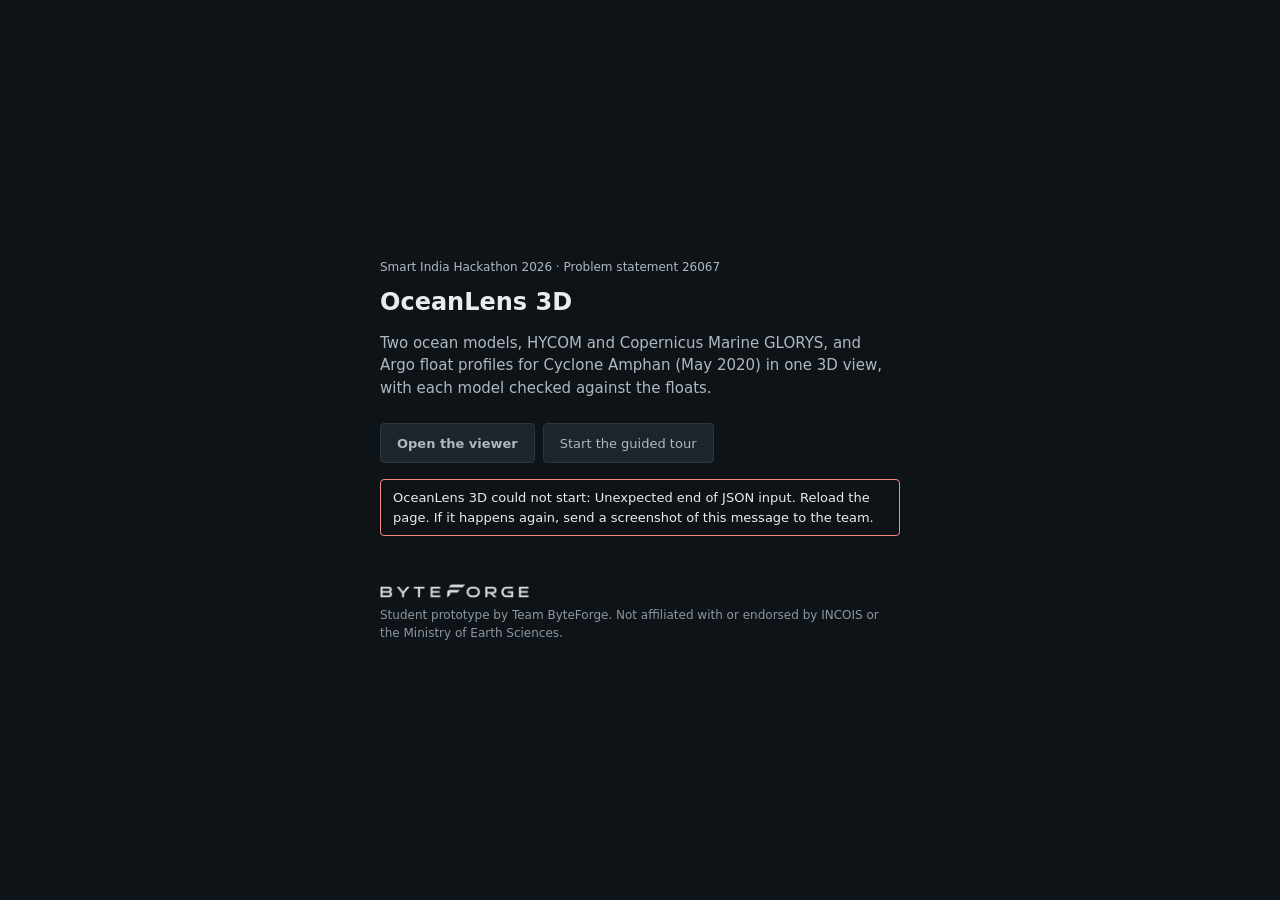
==== src/index.html @ b6f3f306 "Drift checked against real buoys; server models in 3D; API keys and rate limits Drift tool: 12 NOAA " ====
<!DOCTYPE html>
<html lang="en-IN">
<head>
<meta charset="UTF-8">
<title>OceanLens 3D · ocean model and Argo viewer</title>
<meta name="viewport" content="width=device-width, initial-scale=1">
<meta name="description" content="Interactive 3D view of two ocean models, HYCOM and Copernicus Marine GLORYS, and Argo float profiles for Cyclone Amphan, May 2020. A student prototype for Smart India Hackathon 2026, problem statement 26067.">
<meta name="color-scheme" content="dark">
<link rel="icon" href="data:image/svg+xml,%3Csvg xmlns='http://www.w3.org/2000/svg' viewBox='0 0 16 16'%3E%3Crect width='16' height='16' rx='3' fill='%23151b21'/%3E%3Cpath d='M2.5 9.5c1.8-2 3.7 2 5.5 0s3.7 2 5.5 0' stroke='%235aa9e6' stroke-width='1.6' fill='none' stroke-linecap='round'/%3E%3C/svg%3E">
<link rel="stylesheet" href="css/tokens.css">
<link rel="stylesheet" href="css/base.css">
<link rel="stylesheet" href="css/header.css">
<link rel="stylesheet" href="css/controls.css">
<link rel="stylesheet" href="css/viewport.css">
<link rel="stylesheet" href="css/tour.css">
<link rel="stylesheet" href="css/panels.css">
<link rel="stylesheet" href="css/overlays.css">
<link rel="stylesheet" href="css/import.css">
<script src="js/boot-guard.js"></script>
<!-- Three.js r128 (MIT licence) is inlined so the file runs offline: no CDN, no server -->
<script src="../vendor/three.r128.min.js"></script>
</head>
<body>

<!-- ============ splash ============ -->
<div id="splash" role="dialog" aria-modal="true" aria-labelledby="splashTitle" aria-describedby="splashLede">
  <div class="splash-inner">
    <p class="splash-eyebrow">Smart India Hackathon 2026 · Problem statement 26067</p>
    <h1 id="splashTitle">OceanLens 3D</h1>
    <p id="splashLede" class="splash-lede">Two ocean models, HYCOM and Copernicus Marine GLORYS, and Argo float profiles
      for Cyclone Amphan (May 2020) in one 3D view, with each model checked against the floats.</p>
    <div class="splash-actions">
      <!-- boot-guard (platform) will disable both with "Loading data…" until the app is ready -->
      <button id="enterBtn" class="btn btn-primary" disabled>Loading data…</button>
      <button id="enterTourBtn" class="btn" disabled>Start the guided tour</button>
    </div>
    <p id="splashMsg" class="splash-msg" role="alert" hidden></p>
    <div id="splashLogo" role="img" aria-label="Team ByteForge"></div>
    <p class="splash-foot">Student prototype by Team ByteForge. Not affiliated with or endorsed by INCOIS or the
      Ministry of Earth Sciences.</p>
  </div>
</div>

<!-- ============ small-screen notice (shown below 900 CSS px until dismissed) ============ -->
<div id="smallScreen" class="overlay" hidden>
  <div class="dialog" role="dialog" aria-modal="true" aria-labelledby="smallScreenTitle">
    <h2 id="smallScreenTitle">Built for laptop and desktop screens</h2>
    <p>OceanLens 3D needs a window at least 900 pixels wide. On this screen the 3D view and the panels will be
      cramped.</p>
    <div class="dialog-actions"><button id="smallScreenContinue" class="btn btn-primary">Continue anyway</button></div>
  </div>
</div>

<div id="app">

  <!-- ============ header ============ -->
  <header id="header">
    <button id="leftToggle" data-needs-shell hidden class="icon-btn" aria-controls="left" aria-expanded="true" aria-label="Hide controls" title="Hide controls">
      <svg class="icon" viewBox="0 0 16 16" aria-hidden="true"><rect x="2" y="3" width="12" height="10" rx="1.5"/><path d="M6 3v10"/></svg>
    </button>
    <div id="brand">
      <span class="brand-title">OceanLens 3D</span>
      <span class="brand-sub">Arabian Sea and Bay of Bengal</span>
    </div>
    <p id="readout" class="readout" aria-live="polite">
      <span id="roVar">Temperature at 0 m</span>
      <span id="roRange" class="readout-item"></span>
      <span id="roMean" class="readout-item"></span>
    </p>
    <div id="headRight">
      <div id="dataToggle" class="segmented" role="group" aria-label="Data">
        <button type="button" data-mode="real" aria-pressed="true">Real data: Amphan 2020</button>
        <button type="button" data-mode="synth" aria-pressed="false">Synthetic demo</button>
      </div>
      <button id="addDataBtn" class="btn" aria-haspopup="dialog">
        <svg class="icon" viewBox="0 0 16 16" aria-hidden="true"><path d="M8 3v10M3 8h10"/></svg>Add data</button>
      <button id="presentBtn" class="btn" aria-pressed="false">Guided tour</button>
      <button id="aboutBtn" class="btn" aria-haspopup="dialog">About the data</button>
      <button id="rightToggle" data-needs-shell hidden class="icon-btn" aria-controls="right" aria-expanded="true" aria-label="Hide analysis panel" title="Hide analysis panel">
        <svg class="icon" viewBox="0 0 16 16" aria-hidden="true"><rect x="2" y="3" width="12" height="10" rx="1.5"/><path d="M10 3v10"/></svg>
      </button>
    </div>
  </header>

  <div id="body">

    <!-- ============ left: controls ============ -->
    <aside id="left" aria-label="Controls">

      <!-- server mode only: architect fills #sourceSel from /api/v1/datasets and sets data-state on #sourceStatus -->
      <section class="grp" id="sourceGrp" aria-labelledby="grpSource" hidden>
        <h2 id="grpSource" class="grp-label">Data source</h2>
        <label for="sourceSel" class="sr-only">Data set on the server</label>
        <select id="sourceSel"></select>
        <p id="sourceStatus" class="source-status" data-state="live" aria-live="polite"><span class="status-dot" aria-hidden="true"></span><span id="sourceStatusText">Live: connected to the OceanLens server</span></p>
      </section>

      <!-- real data with a second model embedded: data-real.js fills #modelToggle from the snapshots in the page -->
      <section class="grp" id="modelGrp" aria-labelledby="grpModel" hidden>
        <h2 id="grpModel" class="grp-label">Model</h2>
        <div id="modelToggle" class="segmented model-toggle" role="group" aria-labelledby="grpModel"></div>
        <p id="modelNote" class="note"></p>
      </section>

      <section class="grp" aria-labelledby="grpVar">
        <h2 id="grpVar" class="grp-label">Variable</h2>
        <div class="pillrow" id="varPills" role="group" aria-labelledby="grpVar">
          <button type="button" class="pill active" data-v="temp" aria-pressed="true">Temperature <span class="unit">°C</span></button>
          <button type="button" class="pill" data-v="sal" aria-pressed="false">Salinity <span class="unit">PSU</span></button>
          <button type="button" class="pill" data-v="cur" aria-pressed="false">Current speed <span class="unit">m/s</span></button>
          <button type="button" class="pill" data-v="tchp" aria-pressed="false">Cyclone heat potential <span class="unit">kJ/cm²</span></button>
          <button type="button" class="pill" data-v="chl" aria-pressed="false" aria-describedby="chlNote">Chlorophyll <span class="unit">mg/m³</span></button>
        </div>
        <!-- charts.js updateLegend() fills this from the copy table and shows it while chlorophyll is selected -->
        <p id="chlNote" class="note var-note" hidden></p>
      </section>

      <section class="grp" id="modeGrp" aria-labelledby="grpView">
        <h2 id="grpView" class="grp-label">View</h2>
        <div class="pillrow" id="modePills" role="group" aria-labelledby="grpView">
          <!-- "surface" is decision (f): opaque 0 m surface, faint lower layers. Mode key to be confirmed with architect/graphics. -->
          <button type="button" class="pill active" data-m="surface" aria-pressed="true">Surface</button>
          <button type="button" class="pill" data-m="layers" aria-pressed="false">All depth levels</button>
          <button type="button" class="pill" data-m="slice" aria-pressed="false">Depth slice</button>
          <button type="button" class="pill" data-m="iso" aria-pressed="false">Depth of a value</button>
          <button type="button" class="pill" data-m="iso3d" aria-pressed="false">Isosurface (3D)</button>
        </div>
      </section>

      <section class="grp" id="tchpNote" hidden aria-labelledby="grpTchp">
        <h2 id="grpTchp" class="grp-label">What the map shows</h2>
        <p class="note">Heat stored in water warmer than 26 °C, from the surface down to the 26 °C isotherm (D26),
          computed from the model's temperature and salinity. The white contour marks 50 kJ/cm², a common threshold
          for cyclone intensification.</p>
        <button type="button" id="trackDetailsBtn" data-needs-shell hidden class="btn btn-block">Show Amphan's track details</button>
      </section>

      <section class="grp" id="depthGrp" hidden>
        <div class="field">
          <label for="depthSlider">Depth <output id="depthVal" for="depthSlider">100 m</output></label>
          <input type="range" id="depthSlider" min="0" max="10" step="1" value="4">
        </div>
      </section>

      <section class="grp" id="isoGrp" hidden>
        <div class="field">
          <label for="isoSlider">Value <output id="isoVal" for="isoSlider">26.0 °C</output></label>
          <input type="range" id="isoSlider" min="5" max="32" step="0.1" value="26">
        </div>
        <div class="presetrow" id="isoPresets" role="group" aria-label="Common isotherms">
          <button type="button" class="preset" data-iso="20" aria-pressed="false"><b>D20</b> thermocline</button>
          <button type="button" class="preset" data-iso="26" aria-pressed="false"><b>D26</b> cyclone heat</button>
        </div>
      </section>

      <section class="grp" aria-labelledby="grpOverlays">
        <h2 id="grpOverlays" class="grp-label">Overlays</h2>
        <ul class="switch-list">
          <li><span id="lblArgo">Argo floats</span>
            <button type="button" class="switch on" id="swArgo" role="switch" aria-checked="true" aria-labelledby="lblArgo"><span class="knob"></span></button></li>
          <li><span id="lblMisfit">Colour floats by misfit</span>
            <button type="button" class="switch" id="swMisfit" role="switch" aria-checked="false" aria-labelledby="lblMisfit" aria-describedby="hintMisfit"><span class="knob"></span></button>
            <span id="hintMisfit" class="sr-only">Shade each float by the temperature RMSE between its profile and the model</span></li>
          <li id="rowGlider"><span id="lblGlider">Glider tracks</span>
            <button type="button" class="switch on" id="swGlider" role="switch" aria-checked="true" aria-labelledby="lblGlider"><span class="knob"></span></button></li>
          <li id="rowOther" hidden><span id="lblOther">CTD, moorings and other</span>
            <button type="button" class="switch on" id="swOther" role="switch" aria-checked="true" aria-labelledby="lblOther" aria-describedby="hintOther"><span class="knob"></span></button>
            <span id="hintOther" class="sr-only">Markers for imported instruments that are not Argo floats or gliders</span></li>
          <li id="rowTrack"><span id="lblTrack">Cyclone track</span>
            <button type="button" class="switch on" id="swTrack" role="switch" aria-checked="true" aria-labelledby="lblTrack"><span class="knob"></span></button></li>
          <li id="rowDrifters" hidden><span id="lblDrifters">Drifting buoys</span>
            <button type="button" class="switch" id="swDrifters" role="switch" aria-checked="false" aria-labelledby="lblDrifters" aria-describedby="hintDrifters"><span class="knob"></span></button>
            <span id="hintDrifters" class="sr-only">Real drifting buoys in May 2020; click one to release a drift from it and compare</span></li>
          <li><span id="lblFlow">Current streaks</span>
            <button type="button" class="switch on" id="swFlow" role="switch" aria-checked="true" aria-labelledby="lblFlow"><span class="knob"></span></button></li>
          <li><span id="lblGrid">Grid</span>
            <button type="button" class="switch on" id="swGrid" role="switch" aria-checked="true" aria-labelledby="lblGrid"><span class="knob"></span></button></li>
        </ul>
      </section>

      <!-- imported data sets: import-ui.js renders the list -->
      <section class="grp" id="userDataGrp" aria-labelledby="grpUser">
        <h2 id="grpUser" class="grp-label">Your data</h2>
        <ul id="userDataList" class="data-list"></ul>
        <p id="userDataEmpty" class="note">None added. Use Add data, or drop a CSV or NetCDF file on the 3D view.</p>
        <p id="userDataMode" class="note" hidden>Your data is shown in Real data mode only.</p>
        <p id="importAnnounce" class="note import-done" aria-live="polite"></p>
        <p id="importAnnounceSr" class="sr-only" aria-live="polite"></p>
        <ul class="switch-list" id="userDataOpts" hidden>
          <li id="rowAllImported"><span id="lblAllTimes">Show all times</span>
            <button type="button" class="switch" id="swAllImported" role="switch" aria-checked="false" aria-labelledby="lblAllTimes" aria-describedby="hintAllTimes"><span class="knob"></span></button>
            <span id="hintAllTimes" class="sr-only">When off, only your profiles within 1.5 days of the analysis time are shown</span></li>
        </ul>
      </section>

      <details class="grp" id="viewSettings">
        <summary class="grp-label">View settings</summary>
        <div class="field">
          <label for="opSlider">Lower layers <output id="opVal" for="opSlider">25%</output></label>
          <input type="range" id="opSlider" min="0" max="95" step="1" value="25">
        </div>
        <div class="field">
          <label for="exSlider">Depth stretch <output id="exVal" for="exSlider">3.0</output></label>
          <input type="range" id="exSlider" min="10" max="80" step="1" value="30" aria-describedby="exRatio">
          <p id="exRatio" class="field-note">Vertical exaggeration ≈ <span class="num" id="exRatioVal"></span> : 1</p>
        </div>
        <fieldset class="field" id="colourScale">
          <legend>Colour scale</legend>
          <label for="paletteSel">Ramp</label>
          <!-- controls.js adds one option per palette (palettes.js); "depth" stays hidden, it is the depth-of-a-value ramp -->
          <select id="paletteSel"></select>
          <div class="scale-row">
            <span id="lblScale">Scale</span>
            <div id="scaleToggle" class="segmented segmented-small" role="group" aria-labelledby="lblScale">
              <button type="button" data-scale="linear" aria-pressed="true">Linear</button>
              <button type="button" data-scale="log" aria-pressed="false">Log</button>
            </div>
          </div>
          <div class="minmax">
            <label for="cbMin">Min</label><input type="number" id="cbMin" step="0.1" inputmode="decimal">
            <label for="cbMax">Max</label><input type="number" id="cbMax" step="0.1" inputmode="decimal">
          </div>
          <button type="button" id="cbReset" class="btn btn-small">Reset range</button>
        </fieldset>
      </details>
    </aside>

    <!-- ============ viewport ============ -->
    <main id="viewport" aria-label="3D view">
      <div id="labelLayer" aria-hidden="true"></div>

      <div id="viewTop">
        <!-- tour strip: architect's tour.js fills #tourStep/#tourText and wires the buttons -->
        <div id="tourStrip" class="chip" role="region" aria-label="Guided tour" hidden>
          <p class="tour-head"><span id="tourStep" class="tour-step"></span></p>
          <p id="tourText" class="tour-text" aria-live="polite"></p>
          <div class="tour-nav">
            <button type="button" id="tourBack" class="icon-btn" aria-label="Previous step">
              <svg class="icon" viewBox="0 0 16 16" aria-hidden="true"><path d="M10 3.5 5.5 8l4.5 4.5"/></svg></button>
            <button type="button" id="tourNext" class="btn btn-primary btn-small">Next</button>
            <button type="button" id="tourAuto" class="btn btn-small" aria-pressed="false">Autoplay</button>
            <button type="button" id="tourStop" class="btn btn-small">End tour</button>
            <span id="tourPaused" class="tour-paused" hidden>Paused</span>
          </div>
        </div>
        <div id="contextRow">
          <p id="contextLine" class="chip">
            <span id="ctxBadge" class="badge">Real data</span>
            <span id="ctxText"></span>
          </p>
          <div id="compass" role="img" aria-label="North arrow">
            <svg viewBox="0 0 24 24" aria-hidden="true"><path class="compass-n" d="M12 2 16 13 12 10 8 13Z"/><path class="compass-s" d="M12 22 16 13 12 16 8 13Z"/><text x="12" y="-1" text-anchor="middle">N</text></svg>
          </div>
        </div>
      </div>

      <!-- colour key + legend: rendered by charts.js renderKey(spec) -->
      <figure id="key" class="chip key" aria-labelledby="keyTitle" data-test="colour-key">
        <figcaption id="keyTitle" class="key-title"></figcaption>
        <div class="key-bar-wrap">
          <canvas id="keyBar" class="key-bar" aria-hidden="true"></canvas>
          <div id="keyTicks" class="key-ticks" aria-hidden="true"></div>
        </div>
        <p id="keyRange" class="sr-only"></p>
        <ul id="keyLegend" class="key-legend"></ul>
        <p id="keyNote" class="key-note"></p>
      </figure>

      <div id="hoverTip" role="status" aria-live="off"></div>

      <div id="viewTools">
        <details id="sectionMenu" class="menu">
          <summary class="btn"><svg class="icon" viewBox="0 0 16 16" aria-hidden="true"><path d="M3 12.5 13 3.5"/><circle cx="3" cy="12.5" r="1.3"/><circle cx="13" cy="3.5" r="1.3"/></svg>Section</summary>
          <div class="menu-body" id="sectionPresets" role="group" aria-label="Vertical sections">
            <button type="button" id="sectionDrawBtn" class="menu-item" aria-pressed="false">Draw your own <kbd>S</kbd></button>
            <button type="button" class="preset menu-item" data-sec="track" id="secTrackBtn">Along Amphan's track</button>
            <button type="button" class="preset menu-item" data-sec="as15">15°N across the Arabian Sea</button>
            <button type="button" class="preset menu-item" data-sec="bob15">15°N across the Bay of Bengal</button>
            <button type="button" class="preset menu-item" data-sec="n8">8°N across both basins</button>
          </div>
        </details>
        <button type="button" id="driftBtn" class="btn" aria-pressed="false" aria-keyshortcuts="T">
          <svg class="icon" viewBox="0 0 16 16" aria-hidden="true"><path d="M3 12c1.5-3 3.5-.5 5-3s2.5-4 5-4.5"/><circle cx="3" cy="12" r="1.3"/><path d="M11 3.2 13 4.5l-1.3 2"/></svg>Drift</button>
        <button type="button" id="resetViewBtn" class="btn">
          <svg class="icon" viewBox="0 0 16 16" aria-hidden="true"><path d="M3.2 6.5A5 5 0 1 1 3 9"/><path d="M3 3v3.5h3.5"/></svg>Reset view</button>
        <button type="button" id="snapBtn" class="btn">
          <svg class="icon" viewBox="0 0 16 16" aria-hidden="true"><path d="M8 2.5v8M4.5 7 8 10.5 11.5 7M3 13.5h10"/></svg>Save PNG</button>
        <button type="button" id="helpBtn" class="btn" aria-haspopup="dialog">
          <svg class="icon" viewBox="0 0 16 16" aria-hidden="true"><rect x="1.5" y="4" width="13" height="8" rx="1.5"/><path d="M4 7h1M7 7h1M10 7h1M4.5 9.5h7"/></svg>Shortcuts</button>
      </div>

      <p id="drawHint" class="chip" role="status">Drag across the sea to cut a section. <kbd>Esc</kbd> cancels.</p>
      <p id="driftHint" class="chip" role="status">Click the sea to release a drift. <kbd>Esc</kbd> cancels.</p>
      <div id="dropZone" aria-hidden="true" hidden><p class="drop-text">Drop to add CSV or NetCDF data</p></div>
    </main>

    <!-- ============ right: analysis ============ -->
    <aside id="right" aria-label="Analysis">

      <section id="rightEmpty" aria-labelledby="startTitle">
        <h2 id="startTitle" class="panel-title">Start here</h2>
        <div class="start-actions">
          <button type="button" id="startTourBtn" data-needs-shell hidden class="btn btn-block btn-primary">Start the guided tour</button>
          <button type="button" id="openTrackBtn" data-needs-shell hidden class="btn btn-block">Show Amphan's track</button>
          <button type="button" id="worstFloatBtn" data-needs-shell hidden class="btn btn-block">Compare the worst-fitting float</button>
        </div>
        <p class="hint">Click a float on the map to compare it with the model. Drag to orbit, scroll to zoom.</p>
        <div id="valPanel"></div>
      </section>

      <section id="profile" aria-labelledby="profName">
        <div class="panel-head" id="profHeader">
          <div>
            <h2 class="panel-title" id="profName"></h2>
            <span class="badge" id="profKind"></span>
          </div>
          <button type="button" id="closeProf" class="icon-btn" aria-label="Close float profile">
            <svg class="icon" viewBox="0 0 16 16" aria-hidden="true"><path d="M4 4l8 8M12 4l-8 8"/></svg></button>
        </div>
        <p id="profMeta" class="meta"></p>
        <div id="qcBadge"></div>
        <div class="tabbtns" role="tablist" aria-label="Profile variable">
          <button type="button" class="tabbtn active" role="tab" aria-selected="true" data-p="temp">Temperature</button>
          <button type="button" class="tabbtn" role="tab" aria-selected="false" data-p="sal">Salinity</button>
          <button type="button" class="tabbtn" role="tab" aria-selected="false" data-p="dens">Density</button>
          <button type="button" class="tabbtn" role="tab" aria-selected="false" data-p="chl">Chlorophyll</button>
          <button type="button" class="tabbtn" role="tab" aria-selected="false" data-p="oxy">Oxygen</button>
          <button type="button" class="tabbtn" role="tab" aria-selected="false" data-p="cur">Current speed</button>
        </div>
        <div id="obsLegend" class="chart-legend"></div>
        <canvas id="profChart" role="img" aria-label="Observed profile and model column"></canvas>
        <div id="profStats" class="stats"></div>
        <div class="field" id="depthPick">
          <label for="profDepth">Values at <output id="profDepthVal" for="profDepth">100 m</output></label>
          <input type="range" id="profDepth" min="0" max="10" step="1" value="4">
        </div>
        <div id="derivGrid" class="cards"></div>
        <details id="derivMoreWrap">
          <summary>More quantities</summary>
          <div id="derivMore" class="cards"></div>
        </details>
      </section>

      <section id="sectionPanel" aria-labelledby="sectionName">
        <div class="panel-head" id="sectionHeader">
          <div>
            <h2 class="panel-title" id="sectionName">Vertical section</h2>
            <span class="badge" id="sectionKind"></span>
          </div>
          <button type="button" id="closeSection" class="icon-btn" aria-label="Remove the section">
            <svg class="icon" viewBox="0 0 16 16" aria-hidden="true"><path d="M4 4l8 8M12 4l-8 8"/></svg></button>
        </div>
        <p id="sectionMeta" class="meta"></p>
        <canvas id="sectionChart" role="img" aria-label="Distance–depth section"></canvas>
        <p id="sectionReadout" class="readout-line" aria-live="polite">Hover over the section to read values.</p>
        <div id="sectionFoot" class="foot"></div>
      </section>

      <section id="driftPanel" aria-labelledby="driftName">
        <div class="panel-head" id="driftHeader">
          <div>
            <h2 class="panel-title" id="driftName">Surface drift</h2>
            <span class="badge" id="driftKind"></span>
          </div>
          <button type="button" id="closeDrift" class="icon-btn" aria-label="Remove the drift">
            <svg class="icon" viewBox="0 0 16 16" aria-hidden="true"><path d="M4 4l8 8M12 4l-8 8"/></svg></button>
        </div>
        <p id="driftMeta" class="meta"></p>
        <div class="drift-opts">
          <div id="driftDir" class="segmented segmented-small" role="group" aria-label="Direction in time">
            <button type="button" data-dir="1" aria-pressed="true">Forward</button>
            <button type="button" data-dir="-1" aria-pressed="false">Back in time</button>
          </div>
          <div id="driftHours" class="segmented segmented-small" role="group" aria-label="How long">
            <button type="button" data-h="24" aria-pressed="false">24 h</button>
            <button type="button" data-h="48" aria-pressed="false">48 h</button>
            <button type="button" data-h="72" aria-pressed="true">72 h</button>
          </div>
        </div>
        <div id="driftBody"></div>
        <div id="driftFoot" class="foot"></div>
      </section>

      <section id="trackPanel" aria-labelledby="trackName">
        <div class="panel-head" id="trackHeader">
          <div>
            <h2 class="panel-title" id="trackName"></h2>
            <span class="badge" id="trackKind"></span>
          </div>
          <button type="button" id="closeTrack" class="icon-btn" aria-label="Close track details">
            <svg class="icon" viewBox="0 0 16 16" aria-hidden="true"><path d="M4 4l8 8M12 4l-8 8"/></svg></button>
        </div>
        <p id="trackMeta" class="meta"></p>
        <canvas id="trackChart" role="img" aria-label="Ocean heat and wind along the track"></canvas>
        <table class="val-table" id="trackTable"></table>
      </section>
    </aside>
  </div>

  <!-- ============ footer: time ============ -->
  <footer id="footer">
    <button type="button" id="playBtn" class="icon-btn icon-btn-round" aria-pressed="false" aria-label="Play through the analyses">
      <svg class="icon icon-play" viewBox="0 0 16 16" aria-hidden="true"><path d="M5 3.5v9l7-4.5Z"/></svg>
      <svg class="icon icon-pause" viewBox="0 0 16 16" aria-hidden="true"><path d="M5.5 3.5v9M10.5 3.5v9"/></svg>
    </button>
    <div id="timelineWrap">
      <label for="timeline" class="sr-only">Analysis time</label>
      <input type="range" id="timeline" min="0" max="7" step="1" value="0">
      <div id="timeLabels" aria-hidden="true"></div>
    </div>
    <output id="timeNow" for="timeline"></output>
  </footer>
</div>

<!-- ============ dialogs (JS toggles .show; shell.js moves focus in and back) ============ -->
<div id="helpOverlay" class="overlay">
  <div id="helpCard" class="dialog" role="dialog" aria-modal="true" aria-labelledby="helpTitle">
    <div class="dialog-head">
      <h2 id="helpTitle">Shortcuts</h2>
      <button type="button" id="helpClose" class="icon-btn" aria-label="Close shortcuts">
        <svg class="icon" viewBox="0 0 16 16" aria-hidden="true"><path d="M4 4l8 8M12 4l-8 8"/></svg></button>
    </div>
    <table class="keys">
      <tr><th scope="row"><kbd>1</kbd>–<kbd>5</kbd></th><td>Temperature, salinity, current speed, cyclone heat potential, chlorophyll</td></tr>
      <tr><th scope="row"><kbd>U</kbd> <kbd>L</kbd> <kbd>D</kbd> <kbd>I</kbd> <kbd>O</kbd></th><td>Surface, all depth levels, depth slice, depth of a value, isosurface (3D)</td></tr>
      <tr><th scope="row"><kbd>[</kbd> <kbd>]</kbd></th><td>Depth slice up or down</td></tr>
      <tr><th scope="row"><kbd>Space</kbd></th><td>Play or pause the analyses</td></tr>
      <tr><th scope="row"><kbd>M</kbd></th><td>Switch the model, HYCOM or GLORYS (real data)</td></tr>
      <tr><th scope="row"><kbd>S</kbd></th><td>Draw a vertical section (drag across the sea)</td></tr>
      <tr><th scope="row"><kbd>T</kbd></th><td>Release a surface drift (click the sea)</td></tr>
      <tr><th scope="row"><kbd>P</kbd></th><td>Start or end the guided tour</td></tr>
      <tr><th scope="row"><kbd>←</kbd> <kbd>→</kbd></th><td>Previous or next tour step</td></tr>
      <tr><th scope="row"><kbd>R</kbd></th><td>Reset the camera</td></tr>
      <tr><th scope="row"><kbd>?</kbd></th><td>Show these shortcuts</td></tr>
      <tr><th scope="row"><kbd>Esc</kbd></th><td>Close a dialog, cancel drawing, close a panel, then clear the drift or the section</td></tr>
    </table>
    <h3 class="dialog-sub">Mouse and keyboard in the 3D view</h3>
    <table class="keys">
      <tr><th scope="row">Drag</th><td>Orbit (or the arrow keys when the view has focus)</td></tr>
      <tr><th scope="row">Scroll</th><td>Zoom (or <kbd>+</kbd> and <kbd>−</kbd>)</td></tr>
      <tr><th scope="row">Click a float</th><td>Compare its profile with the model</td></tr>
      <tr><th scope="row">Click the track</th><td>Show heat and wind along it</td></tr>
    </table>
  </div>
</div>

<div id="aboutOverlay" class="overlay">
  <div id="aboutCard" class="dialog dialog-wide" role="dialog" aria-modal="true" aria-labelledby="aboutTitle">
    <div class="dialog-head">
      <h2 id="aboutTitle">About the data</h2>
      <button type="button" id="aboutClose" class="icon-btn" aria-label="Close">
        <svg class="icon" viewBox="0 0 16 16" aria-hidden="true"><path d="M4 4l8 8M12 4l-8 8"/></svg></button>
    </div>
    <p class="dialog-lede">Student prototype by Team ByteForge for Smart India Hackathon 2026, problem statement 26067
      (problem owner: INCOIS). Not affiliated with or endorsed by INCOIS or the Ministry of Earth Sciences. Not for
      operational use.</p>

    <h3>Real data: Cyclone Amphan, May 2020</h3>
    <dl class="about-list">
      <dt>Model: HYCOM</dt>
      <dd>HYCOM + NCODA global analysis (GOFS 3.1), <span data-fact="analysis.count" data-fmt="int"></span> analyses
        at 12:00 UTC, three days apart, from <span data-fact="analysis.times.0" data-fmt="dayMonth"></span> to
        <span data-fact="analysis.times.last" data-fmt="dayMonthYear"></span>. Sampled every 0.24° and averaged into
        0.5° cells on 11 levels from 0 to 1000 m (75 m and 750 m interpolated between model levels). Temperature,
        salinity (PSS-78) and currents.</dd>
      <dt>Model: GLORYS</dt>
      <dd>Copernicus Marine GLORYS12V1 global reanalysis (GLOBAL_MULTIYEAR_PHY_001_030): the daily means of the same
        days, centred on the same times. Read from the native 1/12° NetCDF-4 files, only the parts over this map, and
        averaged into the same 0.5° cells, interpolated linearly between its levels to the same 11 depths. Potential
        temperature (HYCOM and Argo give in-situ temperature, about 0.1 °C warmer at 1000 m), salinity and currents.
        Compared with a float, GLORYS is first turned into in-situ temperature at the float's pressure (UNESCO 1983),
        so both sides are the same quantity. Switch between the models under Model, or with <kbd>M</kbd>.</dd>
      <dt>Argo</dt>
      <dd><span data-fact="argo.profiles" data-fmt="int"></span> profiles from
        <span data-fact="argo.floats" data-fmt="int"></span> floats, from the Argo GDAC via Ifremer ERDDAP. Delayed-mode
        or adjusted values where they exist; only QC flags 1, 2, 5 and 8 kept.</dd>
      <dt>BGC-Argo</dt>
      <dd>Chlorophyll-a (mg/m³) and dissolved oxygen (µmol/kg) from <span data-fact="argo.bgc.profiles" data-fmt="int"></span>
        profiles of <span data-fact="argo.bgc.floats" data-fmt="int"></span> biogeochemical floats, from the synthetic
        BGC-Argo profiles on Ifremer ERDDAP. Adjusted values only, never raw real-time values, with QC flags 1, 2, 5 or 8
        and a range check (chlorophyll −0.1 to 50 mg/m³, oxygen −5 to 600 µmol/kg).</dd>
      <dt>Cyclone</dt>
      <dd>Six-hourly positions and winds from IBTrACS v04r01: IMD (RSMC New Delhi, 3-minute winds) and JTWC (1-minute
        winds), shown side by side.</dd>
      <dt>Drifting buoys</dt>
      <dd><span data-fact="drifters.drifters" data-fmt="int"></span> NOAA Global Drifter Program buoys inside the map,
        their hourly quality-controlled positions every 6 h. The drift tool is checked against them: from each buoy's
        position at an analysis, the model's line after 72 h, against where the buoy really was.</dd>
      <dt>Coast and sea floor</dt>
      <dd>ETOPO1, sampled every 0.1° (now superseded by ETOPO 2022).</dd>
    </dl>

    <h3>Read with care</h3>
    <ul class="about-bullets">
      <li>Both models assimilate Argo profiles, so the model–Argo comparison is a consistency check, not independent
        validation. The two models differ from each other, which shows how uncertain a single model is.</li>
      <li>HYCOM is matched to each float at its own time (3-hourly output); GLORYS, which has daily means, at the
        nearest of the 8 days.</li>
      <li>The model is shown on 11 levels and 0.5° cells; features smaller than that are smoothed out.</li>
      <li>Heat potential uses EOS-80 density and c<sub>p</sub> = 4000 J kg⁻¹ K⁻¹; some operational products use
        4178, about 4.5 % higher.</li>
      <li>Depth is stretched about <span data-fact="view.exaggerationPerSlider" data-fmt="exagDefault"></span> times
        relative to distance, and the sea floor below 1000 m is compressed a further
        <span data-fact="view.deepCompression" data-fmt="int"></span> times.</li>
      <li>Current labels mark where these currents usually flow; they are not drawn from this data.</li>
      <li>Current streaks move at an illustrative speed, not a physical one.</li>
      <li>Neither model has chlorophyll or oxygen. In real mode those come only from BGC-Argo floats, so there is no
        model column to compare them with.</li>
      <li>No glider data is included for this period.</li>
    </ul>

    <h3>Add your own data</h3>
    <p>Add data (or a file dropped on the 3D view) reads CSV or tab-separated text and NetCDF files, NetCDF-3 or
      NetCDF-4: Argo profile files (core, B and S files from the Argo data centres), Ifremer EGO glider files, ERDDAP
      tabledap downloads and CF profile data. Profiles appear as markers, follow the timeline (within 1.5 days of each
      analysis, unless you show all times) and open in the profile panel against the model column. Files are read in
      this browser and never uploaded. NetCDF-4 files compressed with filters other than deflate and shuffle (szip,
      zstd) are not read; convert them with <code>nccopy -k classic</code> or export them as CSV.</p>
    <p>The <code>samples/</code> folder next to this file has files to try: real Argo and BGC-Argo profiles (an
      Argo data centre profile file, two BGC-Argo synthetic profile files in NetCDF-4 as the Argo data centres serve
      them, ERDDAP downloads as NetCDF-3 and CSV, and samples from this snapshot), two real
      Bay of Bengal glider files from 2016, and a made-up CTD cast for testing, which is not real data.
      <code>samples/README.md</code> says which is which.</p>

    <h3>Synthetic demo</h3>
    <p>Analytic fields, floats and gliders generated in the browser to show the tools on data with known behaviour,
      including a float with a deliberate bad salinity sample that the density-inversion check flags. It is not a
      real ocean state; instruments are labelled SYN-F01 onwards and SYN-G1 onwards, and times are demo days, not
      dates.</p>

    <h3>Citations and acknowledgements</h3>
    <!-- wording supplied by science; platform mirrors it in THIRD_PARTY_NOTICES.md -->
    <ul class="about-bullets" id="aboutCitations">
      <li data-cite="argo"></li>
      <li data-cite="bgc_argo"></li>
      <li data-cite="hycom"></li>
      <li data-cite="glorys"></li>
      <li data-cite="ibtracs"></li>
      <li data-cite="etopo1"></li>
      <li data-cite="gdp"></li>
      <li>Methods: UNESCO EOS-80 equation of state; Mackenzie (1981) sound speed; Leipper and Volgenau (1972) and Goni et al. (2009) for heat potential and D26; Argo quality-control manual for the density-inversion test.</li>
      <li>three.js r128, MIT licence (full text in THIRD_PARTY_NOTICES.md).</li>
    </ul>

    <h3>This build</h3>
    <p class="meta" id="aboutBuild"><!-- platform: version; science: data input hashes --></p>
  </div>
</div>


<!-- Add data: import-ui.js runs the steps (pick, review, error) and calls architect's import API -->
<div id="importOverlay" class="overlay">
  <div id="importCard" class="dialog" role="dialog" aria-modal="true" aria-labelledby="importTitle">
    <div class="dialog-head">
      <h2 id="importTitle">Add data</h2>
      <button type="button" id="importClose" class="icon-btn" aria-label="Close Add data">
        <svg class="icon" viewBox="0 0 16 16" aria-hidden="true"><path d="M4 4l8 8M12 4l-8 8"/></svg></button>
    </div>

    <div id="importPick">
      <p>Add profiles from your own instruments. They appear on the map with the Argo floats, follow the timeline and
        open in the profile panel against the model column. The file is read in this browser; nothing is uploaded.</p>
      <div class="import-choose">
        <button type="button" id="importChoose" class="btn btn-primary">Choose a file</button>
        <span class="field-note">or drop one on the 3D view</span>
      </div>
      <h3>Files it reads</h3>
      <ul class="about-bullets">
        <li>Comma-, tab- or semicolon-separated text with one row per sample: latitude, longitude, time, depth or
          pressure, and any of temperature, salinity, chlorophyll, oxygen and current (eastward and northward). Surface currents need no depth.</li>
        <li>NetCDF-3 or NetCDF-4 (.nc): Argo profile files (core, B and S), Ifremer EGO glider files, ERDDAP tabledap
          downloads, CF profile data.</li>
      </ul>
      <p class="field-note">NetCDF-4 compressed with szip or zstd is not read: convert it (for example
        <code>nccopy -k classic</code>) or export it as CSV.</p>
    </div>

    <div id="importReview" hidden>
      <p id="importFile" class="import-file"></p>
      <dl id="importSummary" class="import-summary"></dl>
      <fieldset id="importMapping" class="field import-mapping" hidden>
        <legend>Match the columns</legend>
        <p class="field-note">Some column names weren't recognised. Pick the column that holds each quantity.
          Latitude, longitude and time are required, and depth or pressure unless the file holds surface currents (eastward and northward).</p>
        <div id="importMapGrid" class="map-grid"></div>
      </fieldset>
      <div class="import-fields">
        <div class="field">
          <label for="importType">Instrument</label>
          <select id="importType"></select>
        </div>
        <div class="field">
          <label for="importName">Name in the list</label>
          <input type="text" id="importName" maxlength="48" autocomplete="off" spellcheck="false">
        </div>
      </div>
    </div>

    <p id="importStatus" class="import-status" role="status"></p>
    <p id="importError" class="import-error" role="alert" hidden></p>
    <div class="dialog-actions import-actions">
      <button type="button" id="importBack" class="btn" hidden>Choose another file</button>
      <button type="button" id="importCancel" class="btn">Cancel</button>
      <button type="button" id="importAdd" class="btn btn-primary" hidden>Add to map</button>
    </div>
  </div>
  <input type="file" id="importInput" accept=".csv,.tsv,.txt,.nc,.cdf,.json" hidden>
</div>

<script type="application/json" id="snapshot" src="../data/amphan-2020.json"></script>
<script type="application/json" id="snapshot-glorys" src="../data/amphan-2020-glorys.json" data-embed="model"></script>
<script type="application/json" id="snapshot-drifters" src="../data/drifters-2020-05.json"></script>
<!-- Script manifest (architect): build.py inlines each file below, in this order, as its own script element.
     They are classic scripts sharing one global scope. Code that runs while a file loads may use only what the files
     above it define; functions called later (events, updates) may use any of them. main.js comes last and boots the
     app. An error at load time shows boot-guard.js's error screen and is listed in window.__ol.errors. -->
<script src="js/config.js"></script>
<script src="js/palettes.js"></script>
<script src="js/plugins.js"></script>
<script src="js/plugins/ctd.js"></script>
<script src="js/plugins/mooring.js"></script>
<script src="js/plugins/adcp.js"></script>
<script src="js/plugins/hfradar.js"></script>
<script src="js/fmt.js"></script>
<script src="js/geo.js"></script>
<script src="js/data-source.js"></script>
<script src="js/ocean.js"></script>
<script src="js/data-synthetic.js"></script>
<script src="js/data-real.js"></script>
<script src="js/facts.js"></script>
<script src="js/render.js"></script>
<script src="js/scene.js"></script>
<script src="js/camera.js"></script>
<script src="js/terrain.js"></script>
<script src="js/labels.js"></script>
<script src="js/volume.js"></script>
<script src="js/isosurface.js"></script>
<script src="js/track.js"></script>
<script src="js/section.js"></script>
<script src="js/drift.js"></script>
<script src="js/drifters.js"></script>
<script src="js/charts.js"></script>
<script src="js/flow.js"></script>
<script src="js/markers.js"></script>
<script src="js/controls.js"></script>
<script src="js/timeline.js"></script>
<script src="js/tour-steps.js"></script>
<script src="js/tour.js"></script>
<script src="js/panels.js"></script>
<script src="js/import/csv.js"></script>
<script src="js/import/netcdf3.js"></script>
<script src="js/import/netcdf4.js"></script>
<script src="js/import/import.js"></script>
<script src="js/import/formats.js"></script>
<script src="js/import-ui.js"></script>
<script src="js/shell.js"></script>
<script src="js/hover.js"></script>
<script src="js/export.js"></script>
<script src="js/hotkeys.js"></script>
<script src="js/main.js"></script>
</body>
</html>
---- src/css/tokens.css ----
/* Design tokens. Every text colour clears 4.5:1 on every surface it is used on
   (checked with TEAM/work/ux/colour_audit.py; worst case --text-3 on --panel-2, 5.3:1).
   Data colours are not here: they come only from the palette ramps (palettes.js). */
:root{
  --logo:url('../assets/logo.png');

  /* surfaces */
  --bg:#0e1318;          /* app background */
  --panel:#151b21;       /* side panels, header, footer */
  --panel-2:#1c242c;     /* cards, controls, table stripes */
  --chip:#12181e;        /* opaque boxes over the 3D view (key, context line, tools) */
  --border:#2c3640;      /* dividers and card edges (decorative) */
  --border-strong:#6b7680; /* edges that identify a control's state (3.7:1 on --panel) */

  /* text */
  --text:#e8ecef;        /* primary, 14.6:1 on --panel */
  --text-2:#aeb8c1;      /* secondary, group labels, 8.6:1 */
  --text-3:#8c97a1;      /* units, axis ticks, footnotes, 5.3:1 worst case */

  /* state: the accent marks focus, selection and "on"; it never colours data, headings or links */
  --accent:#5aa9e6;
  --accent-bg:rgba(90,169,230,.16);
  --focus:0 0 0 2px var(--bg), 0 0 0 4px var(--accent);

  /* meaning */
  --synth:#e3a82b;       /* the synthetic-data badge only */
  --synth-ink:#1a1300;   /* text on --synth, 8.7:1 */
  --flag:#f28b82;        /* QC flags and error text, 7.3:1 on --panel */

  /* 2D chart colours (read once into THEME by architect's code; GPU colours never use these) */
  --chart-obs:#e8ecef;   /* observed profile, solid */
  --chart-model:#aeb8c1; /* model column, dashed */
  --chart-grid:#2c3640;
  --chart-tick:#8c97a1;
  --chart-mark:#e8ecef;  /* D20/D26 isolines, 50 kJ/cm² line */

  /* type: one family, five sizes, 12 px floor */
  --font:system-ui,"Segoe UI",Roboto,"Noto Sans","Helvetica Neue",Arial,sans-serif;
  --fs-1:12px;  /* labels, table cells, units, footnotes */
  --fs-2:13px;  /* body text and controls */
  --fs-3:15px;  /* panel titles */
  --fs-4:18px;  /* dialog titles */
  --fs-5:24px;  /* splash title */
  --lh:1.5;

  /* space and shape */
  --s-1:4px; --s-2:8px; --s-3:12px; --s-4:16px; --s-5:24px;
  --radius:4px;
  --header-h:48px;
  --footer-h:56px;
  --left-w:248px;
  --right-w:304px;
}
---- src/css/base.css ----
/* Resets, focus, shell grid. */
*,*::before,*::after{box-sizing:border-box;}
html,body{margin:0;height:100%;background:var(--bg);color:var(--text);
  font:var(--fs-2)/var(--lh) var(--font);overflow:hidden;
  -webkit-font-smoothing:antialiased;}
button,input,select,textarea{font:inherit;color:inherit;}
button{cursor:pointer;}
button:disabled{cursor:default;}
h1,h2,h3,h4,p,ul,ol,figure{margin:0;}
a{color:var(--text);text-decoration:underline;text-underline-offset:2px;}
a:hover{color:var(--accent);}

/* numbers line up in tables and readouts without a monospace face */
.num,table,.readout,output{font-variant-numeric:tabular-nums;}

/* one visible focus style for every control, keyboard only */
:focus{outline:none;}
:focus-visible{box-shadow:var(--focus);border-radius:var(--radius);}

/* text for screen readers only */
[hidden]{display:none !important;}
.sr-only{position:absolute;width:1px;height:1px;margin:-1px;padding:0;overflow:hidden;
  clip:rect(0 0 0 0);white-space:nowrap;border:0;}

/* units and secondary figures */
.unit{color:var(--text-3);}

@media (prefers-reduced-motion: reduce){
  *,*::before,*::after{transition:none !important;animation:none !important;scroll-behavior:auto !important;}
}

/* Windows high-contrast: keep state visible where it is otherwise shown by background colour */
@media (forced-colors: active){
  [aria-pressed="true"],[aria-checked="true"],[aria-selected="true"]{outline:2px solid CanvasText;}
}

/* shell */
#app{display:grid;grid-template-rows:var(--header-h) minmax(0,1fr) var(--footer-h);height:100vh;width:100vw;}
#body{display:grid;grid-template-columns:var(--left-w) minmax(0,1fr) var(--right-w);min-height:0;}
#app.left-collapsed #body{grid-template-columns:0 minmax(0,1fr) var(--right-w);}
#app.right-collapsed #body{grid-template-columns:var(--left-w) minmax(0,1fr) 0;}
#app.left-collapsed.right-collapsed #body{grid-template-columns:0 minmax(0,1fr) 0;}
#app.left-collapsed #left,#app.right-collapsed #right{visibility:hidden;}
#left,#right{position:relative;background:var(--panel);overflow-y:auto;overscroll-behavior:contain;min-width:0;}
#left{border-right:1px solid var(--border);padding:var(--s-4) var(--s-4) var(--s-5);}
#right{border-left:1px solid var(--border);padding:var(--s-4);}
#left::-webkit-scrollbar,#right::-webkit-scrollbar{width:10px;}
#left::-webkit-scrollbar-thumb,#right::-webkit-scrollbar-thumb{background:var(--border);border-radius:5px;border:2px solid var(--panel);}
---- src/css/header.css ----
/* Header and footer bars. */
#header{display:flex;align-items:center;gap:var(--s-3);padding:0 var(--s-3);background:var(--panel);
  border-bottom:1px solid var(--border);min-width:0;}
#brand{display:flex;align-items:baseline;gap:var(--s-2);white-space:nowrap;}
.brand-title{font-size:var(--fs-3);font-weight:600;}
.brand-sub{font-size:var(--fs-1);color:var(--text-2);}
/* centred while it fits; otherwise it keeps its start (safe centring) and the name ends in an ellipsis */
.readout{flex:1;display:flex;justify-content:center;justify-content:safe center;gap:var(--s-4);font-size:var(--fs-1);
  color:var(--text-2);white-space:nowrap;overflow:hidden;min-width:0;}
.readout>span{flex-shrink:0;}
.readout #roVar{color:var(--text);font-weight:600;flex-shrink:1;min-width:0;overflow:hidden;text-overflow:ellipsis;}
#headRight{display:flex;align-items:center;gap:var(--s-2);}
/* narrower screens drop the subtitle; the mean gives way where the line still does not fit (controls.js fitReadout) */
@media (max-width:1550px){ .brand-sub{display:none;} }
@media (max-width:1100px){ .readout{display:none;} }


/* footer: time */
#footer{display:flex;align-items:center;gap:var(--s-3);padding:0 var(--s-4);background:var(--panel);border-top:1px solid var(--border);}
#timelineWrap{flex:1;min-width:0;}
#timeLabels{position:relative;height:16px;margin-top:2px;}
#timeLabels span{position:absolute;transform:translateX(-50%);font-size:var(--fs-1);color:var(--text-2);white-space:nowrap;}
#timeLabels span:first-child{transform:none;}
#timeLabels span:last-child{transform:translateX(-100%);}
#timeNow{min-width:190px;text-align:right;font-size:var(--fs-2);font-variant-numeric:tabular-nums;white-space:nowrap;}


/* segmented control: no overflow:hidden, so the focus ring is never clipped */
.segmented{display:inline-flex;}
.segmented button{min-height:32px;padding:0 var(--s-3);border:1px solid var(--border);background:var(--panel-2);
  color:var(--text-2);font-size:var(--fs-2);}
.segmented button:first-child{border-radius:var(--radius) 0 0 var(--radius);}
.segmented button:last-child{border-radius:0 var(--radius) var(--radius) 0;margin-left:-1px;}
.segmented button.active{background:var(--accent-bg);border-color:var(--accent);color:var(--text);position:relative;z-index:1;}
.segmented button:disabled{color:var(--text-3);}
#playBtn.playing .icon-pause{display:block;}
#playBtn.playing .icon-play{display:none;}
---- src/css/controls.css ----
/* Buttons, icons and the left control panel. */
.btn{display:inline-flex;align-items:center;gap:6px;min-height:32px;padding:0 var(--s-3);border-radius:var(--radius);
  border:1px solid var(--border);background:var(--panel-2);color:var(--text);font-size:var(--fs-2);white-space:nowrap;}
.btn:hover{border-color:var(--border-strong);}
.btn[aria-pressed="true"]{border-color:var(--accent);background:var(--accent-bg);}
.btn-primary{background:var(--accent);border-color:var(--accent);color:#08131d;font-weight:600;}
.btn-primary:hover{background:#74b8ec;border-color:#74b8ec;}
.btn:disabled,.btn-primary:disabled{opacity:1;background:var(--panel-2);border-color:var(--border);color:var(--text-2);}
.btn-small{min-height:28px;padding:0 var(--s-2);font-size:var(--fs-1);}
.btn-block{width:100%;justify-content:center;}
.icon-btn{display:inline-flex;align-items:center;justify-content:center;width:32px;height:32px;border-radius:var(--radius);
  border:1px solid transparent;background:transparent;color:var(--text-2);padding:0;flex-shrink:0;}
.icon-btn:hover{color:var(--text);border-color:var(--border);}
.icon-btn-round{border-radius:50%;border-color:var(--border);width:36px;height:36px;color:var(--text);}
.icon{width:16px;height:16px;fill:none;stroke:currentColor;stroke-width:1.5;stroke-linecap:round;stroke-linejoin:round;flex-shrink:0;}
.icon-play path{fill:currentColor;stroke:none;}
#playBtn .icon-pause{display:none;}
#playBtn[aria-pressed="true"] .icon-pause{display:block;}
#playBtn[aria-pressed="true"] .icon-play{display:none;}
kbd{font:inherit;font-size:var(--fs-1);padding:0 5px;border:1px solid var(--border-strong);border-radius:3px;color:var(--text);
  background:var(--panel-2);}


.grp{margin:0 0 20px;}
.grp[hidden]{display:none;}
.grp-label{font-size:var(--fs-1);font-weight:600;color:var(--text-2);margin:0 0 var(--s-2);}
details.grp>summary{cursor:pointer;list-style:none;display:flex;align-items:center;gap:6px;min-height:28px;}
details.grp>summary::-webkit-details-marker{display:none;}
details.grp>summary::before{content:"";width:6px;height:6px;border-right:1.5px solid var(--text-2);border-bottom:1.5px solid var(--text-2);
  transform:rotate(-45deg);margin-right:2px;}
details.grp[open]>summary::before{transform:rotate(45deg);}
.pillrow{display:flex;flex-direction:column;gap:var(--s-1);}
.pill{display:flex;justify-content:space-between;align-items:center;min-height:32px;padding:0 var(--s-3);text-align:left;
  border:1px solid var(--border);border-radius:var(--radius);background:var(--panel-2);color:var(--text);font-size:var(--fs-2);}
.pill:hover{border-color:var(--border-strong);}
.pill.active{border-color:var(--accent);background:var(--accent-bg);}
.presetrow{display:flex;gap:var(--s-1);margin-top:var(--s-2);}
.preset{flex:1;min-height:32px;padding:var(--s-1) var(--s-2);border:1px solid var(--border);border-radius:var(--radius);
  background:var(--panel-2);font-size:var(--fs-1);color:var(--text-2);text-align:center;}
.preset b{color:var(--text);font-weight:600;}
.preset.active{border-color:var(--accent);background:var(--accent-bg);}
.note{font-size:var(--fs-1);line-height:var(--lh);color:var(--text-2);margin:0 0 var(--s-2);}
.field{margin:0 0 var(--s-3);border:0;padding:0;}
.field label,.field legend{display:flex;justify-content:space-between;font-size:var(--fs-1);color:var(--text-2);margin:0 0 var(--s-1);padding:0;}
.field output{color:var(--text);font-variant-numeric:tabular-nums;}
.field-note{font-size:var(--fs-1);color:var(--text-3);margin:var(--s-1) 0 0;}
input[type=range]{width:100%;accent-color:var(--accent);margin:0;height:20px;}
input[type=number],select{width:100%;min-height:30px;padding:0 var(--s-2);border:1px solid var(--border-strong);border-radius:var(--radius);
  background:var(--panel-2);font-size:var(--fs-2);font-variant-numeric:tabular-nums;}
.minmax{display:grid;grid-template-columns:auto 1fr auto 1fr;gap:var(--s-1) var(--s-2);align-items:center;margin:var(--s-2) 0;}
.minmax label{margin:0;font-size:var(--fs-1);color:var(--text-2);}
input:disabled,select:disabled{color:var(--text-3);border-color:var(--border);}

/* switches: real buttons with role=switch */
.switch-list{list-style:none;padding:0;margin:0;}
.switch-list li{display:flex;align-items:center;justify-content:space-between;gap:var(--s-2);min-height:32px;
  border-bottom:1px solid var(--border);font-size:var(--fs-2);}
.switch-list li:last-child{border-bottom:0;}
.switch-list li[hidden]{display:none;}
.switch{position:relative;width:34px;height:20px;border-radius:10px;border:1px solid var(--border-strong);background:var(--panel-2);
  padding:0;flex-shrink:0;}
.switch .knob{position:absolute;top:3px;left:3px;width:12px;height:12px;border-radius:50%;background:var(--text-2);}
.switch.on{border-color:var(--accent);background:var(--accent-bg);}
.switch.on .knob{left:17px;background:var(--accent);}
.switch:focus-visible{border-radius:10px;}
.switch:disabled{opacity:.45;cursor:default;}
---- src/css/viewport.css ----
/* Everything drawn over the 3D view: context line, compass, colour key, tools, hints, map labels. */
#viewport{position:relative;min-width:0;min-height:0;overflow:hidden;background:var(--bg);}
#viewport>canvas{position:absolute;inset:0;z-index:0;}
#labelLayer{position:absolute;inset:0;pointer-events:none;overflow:hidden;z-index:1;}
.chip{background:var(--chip);border:1px solid var(--border);border-radius:var(--radius);}
#viewTop{position:absolute;top:var(--s-3);left:var(--s-3);right:var(--s-3);z-index:3;display:flex;flex-direction:column;
  gap:var(--s-2);pointer-events:none;}
#viewTop>*{pointer-events:auto;}
#contextRow{display:flex;justify-content:space-between;align-items:flex-start;gap:var(--s-2);pointer-events:none;}
#contextRow>*{pointer-events:auto;}
#contextLine{display:flex;align-items:center;gap:var(--s-2);padding:var(--s-1) var(--s-2) var(--s-1) var(--s-1);font-size:var(--fs-1);
  color:var(--text);max-width:100%;}
.badge{display:inline-block;padding:1px var(--s-2);border-radius:3px;font-size:var(--fs-1);font-weight:600;
  background:var(--panel-2);color:var(--text);border:1px solid var(--border-strong);white-space:nowrap;}
#contextLine.synth .badge{background:var(--synth);border-color:var(--synth);color:var(--synth-ink);}
#compass{width:40px;height:40px;border-radius:50%;background:var(--chip);border:1px solid var(--border);display:flex;
  align-items:center;justify-content:center;flex-shrink:0;}
#compass svg{width:24px;height:24px;overflow:visible;}
#compass .compass-n{fill:var(--text);} #compass .compass-s{fill:var(--border-strong);}
#compass text{display:none;}


/* colour key and legend */
.key{position:absolute;left:var(--s-3);bottom:var(--s-3);z-index:3;width:260px;padding:var(--s-2) var(--s-3) var(--s-2);}
.key-title{font-size:var(--fs-1);font-weight:600;color:var(--text);margin:0 0 6px;}
.key-bar-wrap{position:relative;padding-bottom:18px;}
.key-bar{display:block;width:100%;height:12px;border-radius:2px;}
.key-ticks{position:absolute;left:0;right:0;top:0;height:30px;}
.key-tick{position:absolute;top:12px;transform:translateX(-50%);font-size:var(--fs-1);color:var(--text-2);
  font-variant-numeric:tabular-nums;white-space:nowrap;padding-top:4px;}
.key-tick::before{content:"";position:absolute;left:50%;top:0;width:1px;height:4px;background:var(--text-3);}
.key-tick.first{transform:none;}
.key-tick.first::before{left:0;}
.key-tick.last{transform:translateX(-100%);}
.key-tick.last::before{left:auto;right:0;}
.key-mark{position:absolute;top:-3px;width:2px;height:22px;transform:translateX(-50%);background:var(--text);
  box-shadow:0 0 0 1px var(--bg);}
.key-tick.mark{color:var(--text);font-weight:600;}
.key-legend{list-style:none;margin:var(--s-2) 0 0;padding:var(--s-2) 0 0;border-top:1px solid var(--border);font-size:var(--fs-1);
  color:var(--text-2);display:grid;gap:3px;}
.key-legend:empty{display:none;}
.key-legend li{display:flex;align-items:center;gap:var(--s-2);}
.sw{width:12px;height:12px;flex-shrink:0;display:inline-block;}
/* legend swatches mirror the 3D markers (graphics): achromatic fills, dark outline */
.sw-float{width:9px;height:9px;margin:0 2px;background:#f4f4f4;transform:rotate(45deg);box-shadow:0 0 0 1.5px #0b0f13;}
.sw-float.fair{background:#9aa3ab;}
.sw-float.poor{background:#15191d;box-shadow:0 0 0 1.5px #f4f4f4;}
.sw-float.none{background:#5f6b76;}
.sw-glider{width:10px;height:10px;margin:0 1px;background:#f4f4f4;border-radius:50%;box-shadow:0 0 0 1.5px #0b0f13;}
/* registry markers (graphics): CTD triangle point down, mooring square, other/imported thick cross */
.sw-ctd{position:relative;width:12px;height:11px;}
.sw-ctd::before,.sw-ctd::after{content:"";position:absolute;clip-path:polygon(0 0,100% 0,50% 100%);}
.sw-ctd::before{inset:0;background:#0b0f13;}
.sw-ctd::after{inset:1.5px 2.5px 3px;background:#f4f4f4;}
.sw-mooring{width:9px;height:9px;margin:0 2px;background:#f4f4f4;box-shadow:0 0 0 1.5px #0b0f13;}
.sw-other{position:relative;width:12px;height:12px;}
.sw-other::before,.sw-other::after{content:"";position:absolute;left:4.5px;top:0;width:3px;height:12px;background:#f4f4f4;
  outline:1px solid #0b0f13;transform:rotate(45deg);}
.sw-other::after{transform:rotate(-45deg);}
.sw-drifter{width:10px;height:10px;margin:0 1px;background:#7ee0ff;border-radius:50%;box-shadow:0 0 0 1.5px #0b0f13;}
.sw-track{width:16px;height:0;border-top:2px dashed var(--text);}
.sw-storm{width:11px;height:11px;border-radius:50%;border:2px solid var(--text);margin:0 1px;}
.sw-contour{width:16px;height:2px;background:var(--chart-mark);}
.key-note{font-size:var(--fs-1);color:var(--text-3);margin:var(--s-2) 0 0;}
.key-note:empty{display:none;}

/* tools and hints */
#viewTools{position:absolute;right:var(--s-3);bottom:var(--s-3);z-index:3;display:flex;gap:var(--s-2);align-items:flex-end;}
#viewTools .btn{background:var(--chip);}
.menu{position:relative;}
.menu>summary{list-style:none;}
.menu>summary::-webkit-details-marker{display:none;}
.menu-body{position:absolute;right:0;bottom:calc(100% + 4px);min-width:250px;background:var(--chip);border:1px solid var(--border);
  border-radius:var(--radius);padding:var(--s-1);display:grid;}
.menu-item{display:flex;justify-content:space-between;align-items:center;gap:var(--s-2);min-height:32px;padding:0 var(--s-2);
  border:0;border-radius:3px;background:transparent;color:var(--text);font-size:var(--fs-2);text-align:left;}
.menu-item:hover,.menu-item.active,.menu-item[aria-pressed="true"]{background:var(--accent-bg);}
#drawHint,#driftHint{position:absolute;left:50%;bottom:64px;transform:translateX(-50%);z-index:4;display:none;padding:var(--s-2) var(--s-3);
  font-size:var(--fs-2);}
#drawHint.show,#driftHint.show{display:block;}
#hoverTip{position:absolute;pointer-events:none;z-index:6;display:none;padding:6px var(--s-2);background:var(--chip);
  border:1px solid var(--border-strong);border-radius:var(--radius);font-size:var(--fs-1);line-height:1.45;white-space:nowrap;
  transform:translate(14px,-50%);font-variant-numeric:tabular-nums;}
#hoverTip .v{color:var(--text);font-weight:600;}
#viewport.drawing canvas{cursor:crosshair;}

/* map labels (elements created by labels.js; classes unchanged): light text, dark halo */
.geoLabel{position:absolute;transform:translate(-50%,-50%);white-space:nowrap;font-size:var(--fs-1);color:var(--text);
  text-shadow:0 0 2px #0b0f13,0 0 2px #0b0f13,0 0 3px #0b0f13,1px 1px 1px #0b0f13,-1px -1px 1px #0b0f13;}
.geoLabel.sea{font-style:italic;font-size:var(--fs-2);}
.geoLabel.land{font-weight:600;font-size:var(--fs-2);}
.geoLabel.land.small{font-weight:600;font-size:var(--fs-1);}
.geoLabel.tick{color:var(--text-2);}
.geoLabel.current{font-style:italic;}
.geoLabel.drift{font-weight:600;}
.geoLabel.occluded{opacity:.35;}
.geoLabel.secEnd{font-weight:600;background:var(--chip);border:1px solid var(--border-strong);border-radius:3px;padding:0 6px;text-shadow:none;}
---- src/css/tour.css ----
/* Guided tour strip, docked at the top of the viewport. */
#tourStrip{padding:var(--s-2) var(--s-3);max-width:880px;}
#tourStrip[hidden]{display:none;}
.tour-head{font-size:var(--fs-1);color:var(--text-2);margin:0 0 2px;}
.tour-step{font-weight:600;color:var(--text-2);}
.tour-text{font-size:var(--fs-2);line-height:var(--lh);color:var(--text);margin:0 0 var(--s-2);}
.tour-nav{display:flex;align-items:center;gap:var(--s-2);}
.tour-paused{font-size:var(--fs-1);color:var(--text-2);}
---- src/css/panels.css ----
/* Right-hand analysis panel. */
#right>section:not(#rightEmpty):not(.show){display:none;}
#rightEmpty[hidden]{display:none;}
.panel-title{font-size:var(--fs-3);font-weight:600;margin:0 0 var(--s-1);}
.panel-head{display:flex;justify-content:space-between;align-items:flex-start;gap:var(--s-2);margin:0 0 var(--s-2);}
.start-actions{display:grid;gap:var(--s-2);margin:var(--s-2) 0 var(--s-3);}
.hint{font-size:var(--fs-1);color:var(--text-2);margin:0 0 var(--s-4);}
.meta{font-size:var(--fs-1);color:var(--text-2);line-height:var(--lh);margin:0 0 var(--s-3);font-variant-numeric:tabular-nums;}
.meta b{color:var(--text);font-weight:600;}
/* the row wraps, so a profile with five or six tabs keeps every tab on screen */
.tabbtns{display:flex;flex-wrap:wrap;gap:var(--s-1);margin:0 0 var(--s-2);}
.tabbtn{flex:1;min-height:30px;padding:0 var(--s-1);border:1px solid var(--border);border-radius:var(--radius);background:var(--panel-2);
  color:var(--text-2);font-size:var(--fs-1);white-space:nowrap;}
.tabbtn.active{border-color:var(--accent);background:var(--accent-bg);color:var(--text);}
.chart-legend{display:flex;gap:var(--s-3);font-size:var(--fs-1);color:var(--text-2);margin:0 0 var(--s-1);}
#profChart,#sectionChart,#trackChart{display:block;width:100%;background:var(--panel-2);border:1px solid var(--border);border-radius:var(--radius);}
.stats{display:grid;gap:2px;margin:var(--s-2) 0 var(--s-3);font-size:var(--fs-1);color:var(--text-2);}
.stats div{display:flex;justify-content:space-between;align-items:baseline;gap:var(--s-2);}
.stats b{color:var(--text);font-size:var(--fs-2);font-weight:600;font-variant-numeric:tabular-nums;}
.cards{display:grid;grid-template-columns:1fr 1fr;gap:var(--s-2);margin:0 0 var(--s-2);}
.card{background:var(--panel-2);border:1px solid var(--border);border-radius:var(--radius);padding:6px var(--s-2);}
.card .lb{font-size:var(--fs-1);color:var(--text-2);}
.card .vl{font-size:var(--fs-3);font-weight:600;font-variant-numeric:tabular-nums;}
.card .md{font-size:var(--fs-1);color:var(--text-3);}
#derivMoreWrap>summary{font-size:var(--fs-1);color:var(--text-2);cursor:pointer;min-height:28px;display:flex;align-items:center;}
.qc{font-size:var(--fs-1);border-radius:var(--radius);padding:6px var(--s-2);margin:0 0 var(--s-3);border:1px solid var(--border);}
.qc.flag{border-color:var(--flag);color:var(--flag);}
.readout-line{font-size:var(--fs-1);color:var(--text-2);margin:var(--s-1) 0 var(--s-2);min-height:18px;font-variant-numeric:tabular-nums;}
.foot{font-size:var(--fs-1);color:var(--text-2);line-height:var(--lh);}
.val-table{width:100%;border-collapse:collapse;font-size:var(--fs-1);margin:0 0 var(--s-3);}
.val-table caption{text-align:left;font-weight:600;color:var(--text);padding:0 0 var(--s-1);}
.val-table th{font-weight:400;color:var(--text-2);text-align:right;padding:0 0 4px;border-bottom:1px solid var(--border);}
.val-table td{text-align:right;padding:4px 0;border-bottom:1px solid var(--border);}
.val-table th:first-child,.val-table td:first-child{text-align:left;}
.val-table th+th,.val-table td+td{padding-left:var(--s-2);}

/* chart legends (charts.js) */
.lg{display:inline-block;width:16px;height:0;vertical-align:middle;margin-right:6px;}
.lg-obs{border-top:2px solid var(--chart-obs);}
.lg-model{border-top:2px dashed var(--chart-model);}
.lg-flag{width:9px;height:9px;border:1.5px solid var(--flag);border-radius:50%;}

/* list buttons: largest misfits, profiles near a section */
.misfit{display:flex;justify-content:space-between;align-items:center;gap:var(--s-2);width:100%;min-height:32px;
  padding:0 var(--s-2);margin:0 0 var(--s-1);border:1px solid var(--border);border-radius:var(--radius);background:var(--panel-2);
  color:var(--text);font-size:var(--fs-2);text-align:left;font-variant-numeric:tabular-nums;}
.misfit:hover{border-color:var(--border-strong);}
.misfit span{font-size:var(--fs-1);color:var(--text-2);}
.misfit small{font-size:var(--fs-1);color:var(--text-3);margin-left:4px;}
.foot p{margin:var(--s-2) 0 0;}
.foot .grp-label{margin:var(--s-2) 0 var(--s-2);}

/* templates panels.js still writes (restyled until the 3.1b rewrite) */
.val-h{font-size:var(--fs-3);font-weight:600;margin:var(--s-2) 0 2px;}
.val-sub{font-size:var(--fs-1);color:var(--text-2);margin:0 0 var(--s-3);font-variant-numeric:tabular-nums;}
.val-foot{font-size:var(--fs-1);color:var(--text-2);line-height:var(--lh);margin:var(--s-2) 0 0;}
#valPanel .grp-label{margin-top:var(--s-3);}
.deriv{background:var(--panel-2);border:1px solid var(--border);border-radius:var(--radius);padding:6px var(--s-2);}
.deriv .lb{font-size:var(--fs-1);color:var(--text-2);}
.deriv .lb i{display:none;}
.deriv .vl{font-size:var(--fs-3);font-weight:600;font-variant-numeric:tabular-nums;}
.deriv .vl small{font-size:var(--fs-1);font-weight:400;color:var(--text-2);margin-left:3px;}
.deriv .vl.na{color:var(--text-3);}
.deriv .md{font-size:var(--fs-1);color:var(--text-3);}
#derivGrid{display:grid;grid-template-columns:1fr 1fr;gap:var(--s-2);margin:0 0 var(--s-2);}
.qc.pass{color:var(--text-2);}
.kind,.panel-head .badge{display:inline-block;margin-top:2px;}
.kind{padding:1px var(--s-2);border-radius:3px;font-size:var(--fs-1);font-weight:600;border:1px solid var(--border-strong);background:var(--panel-2);color:var(--text);}

.region{color:var(--text);font-weight:600;}
.accent{color:var(--text);font-weight:600;}
.val-table td.hot{font-weight:600;}
.val-table td.wind{color:var(--text-2);}
.chart-key{display:inline-flex;flex-wrap:wrap;align-items:center;gap:2px 10px;color:var(--text-2);}
.lg-bar{width:10px;height:10px;background:#c0503f;}
.lg-outline{width:10px;height:10px;border:1px solid var(--text);}
#profBack{margin-top:var(--s-2);}

/* drift panel: direction and duration side by side */
.drift-opts{display:flex;flex-wrap:wrap;gap:var(--s-2);margin:0 0 var(--s-3);}
.drift-opts .segmented button+button{margin-left:-1px;}
.drift-opts .segmented button:not(:first-child):not(:last-child){border-radius:0;}
.drifter-table td:first-child,.drifter-table th:first-child{white-space:nowrap;}
---- src/css/overlays.css ----
/* Dialogs, the small-screen notice and the splash. */
.overlay{position:fixed;inset:0;z-index:60;display:none;align-items:center;justify-content:center;background:rgba(8,11,14,.78);padding:var(--s-4);}
.overlay.show,#smallScreen:not([hidden]){display:flex;}
.dialog{width:480px;max-width:100%;max-height:calc(100vh - 32px);overflow-y:auto;background:var(--panel);border:1px solid var(--border);
  border-radius:6px;padding:var(--s-4) var(--s-5) var(--s-5);}
.dialog-wide{width:640px;}
.dialog-head{display:flex;justify-content:space-between;align-items:center;margin:0 0 var(--s-3);}
.dialog h2{font-size:var(--fs-4);font-weight:600;}
.dialog h3{font-size:var(--fs-2);font-weight:600;margin:var(--s-4) 0 var(--s-2);}
.dialog p,.dialog li,.dialog dd{font-size:var(--fs-2);line-height:var(--lh);color:var(--text-2);}
.dialog-lede{color:var(--text) !important;}
.dialog-actions{display:flex;justify-content:flex-end;margin-top:var(--s-4);}
.about-list{display:grid;grid-template-columns:auto 1fr;gap:var(--s-2) var(--s-3);margin:0;}
.about-list dt{font-weight:600;color:var(--text);font-size:var(--fs-2);}
.about-list dd{margin:0;}
.about-bullets{padding-left:18px;margin:0;display:grid;gap:var(--s-1);}
.keys{width:100%;border-collapse:collapse;}
.keys th{text-align:left;font-weight:400;white-space:nowrap;padding:6px var(--s-3) 6px 0;vertical-align:top;width:1%;}
.keys td{padding:6px 0;color:var(--text-2);border-bottom:1px solid var(--border);font-size:var(--fs-2);}
.keys th{border-bottom:1px solid var(--border);}

#splash{position:fixed;inset:0;z-index:100;display:flex;align-items:center;justify-content:center;background:var(--bg);padding:var(--s-4);}
#splash.hide{display:none;}
.splash-inner{max-width:520px;text-align:left;}
.splash-eyebrow{font-size:var(--fs-1);color:var(--text-2);margin:0 0 var(--s-2);}
#splash h1{font-size:var(--fs-5);font-weight:600;margin:0 0 var(--s-3);}
.splash-lede{font-size:var(--fs-3);line-height:var(--lh);color:var(--text-2);margin:0 0 var(--s-5);}
.splash-actions{display:flex;gap:var(--s-2);flex-wrap:wrap;}
.splash-actions .btn{min-height:40px;padding:0 var(--s-4);}
.splash-msg{margin:var(--s-4) 0 0;padding:var(--s-2) var(--s-3);border:1px solid var(--flag);border-radius:var(--radius);color:var(--text);
  font-size:var(--fs-2);}
#splashLogo{width:150px;height:14px;margin:48px 0 var(--s-2);background:var(--logo) left center/contain no-repeat;opacity:.9;}
.splash-foot{font-size:var(--fs-1);color:var(--text-3);}
.about-bullets li:empty{display:none;}
.toast{position:fixed;left:50%;bottom:72px;transform:translateX(-50%);z-index:90;display:flex;align-items:center;gap:var(--s-3);
  max-width:min(640px,calc(100vw - 32px));padding:var(--s-2) var(--s-2) var(--s-2) var(--s-3);font-size:var(--fs-2);color:var(--text);
  border-color:var(--flag);}
.toast-dismiss{min-height:28px;padding:0 var(--s-2);border:1px solid var(--border-strong);border-radius:var(--radius);
  background:var(--panel-2);font-size:var(--fs-1);color:var(--text);flex-shrink:0;}
---- src/css/import.css ----
/* Add data: the dialog, the drop target, the "Your data" list, the server data source and the scale switch. */

/* drop target over the 3D view, shown only while a file is dragged over it */
#dropZone{position:absolute;inset:var(--s-2);z-index:40;display:flex;align-items:center;justify-content:center;
  border:2px dashed var(--accent);border-radius:6px;background:rgba(14,19,24,.88);pointer-events:none;}
#dropZone[hidden]{display:none;}
.drop-text{font-size:var(--fs-3);font-weight:600;color:var(--text);margin:0;}

/* dialog (the card itself takes focus while a file is read) */
#importCard:focus{box-shadow:none;outline:none;}
.import-choose{display:flex;align-items:center;gap:var(--s-3);margin:var(--s-4) 0 var(--s-2);}
.import-file{font-size:var(--fs-2);font-weight:600;color:var(--text) !important;overflow-wrap:anywhere;margin:0 0 var(--s-3);}
.import-summary{display:grid;grid-template-columns:auto 1fr;gap:var(--s-1) var(--s-3);margin:0 0 var(--s-4);
  padding:var(--s-3);background:var(--panel-2);border-radius:var(--radius);}
.import-summary dt{font-size:var(--fs-1);color:var(--text-2);line-height:var(--lh);}
.import-summary dd{margin:0;font-size:var(--fs-2);color:var(--text) !important;font-variant-numeric:tabular-nums;}
.import-summary dd.warn{color:var(--flag) !important;}
.import-mapping{margin:0 0 var(--s-4);}
.import-mapping .field-note{margin:0 0 var(--s-3);}
.map-grid{display:grid;grid-template-columns:repeat(2,auto minmax(0,1fr));gap:var(--s-2) var(--s-3);align-items:center;}
@media (max-width:700px){ .map-grid{grid-template-columns:auto minmax(0,1fr);} }
.map-grid label{font-size:var(--fs-2);color:var(--text);}
.map-grid label .req{font-size:var(--fs-1);color:var(--text-2);font-weight:400;}
.map-grid select[aria-invalid="true"]{border-color:var(--flag);}
.import-fields{display:grid;grid-template-columns:1fr 1fr;gap:var(--s-3);}
.import-fields .field{margin:0;}
#importCard input[type=text]{width:100%;min-height:30px;padding:0 var(--s-2);border:1px solid var(--border-strong);border-radius:var(--radius);
  background:var(--panel-2);font-size:var(--fs-2);}
.import-status{min-height:18px;margin:var(--s-3) 0 0;font-size:var(--fs-1) !important;color:var(--text-2);}
.import-status:empty{min-height:0;margin:0;}
.import-error{margin:var(--s-3) 0 0;padding:var(--s-2) var(--s-3);border:1px solid var(--flag);border-radius:var(--radius);
  color:var(--text) !important;}
.import-error[hidden]{display:none;}
/* the actions stay in reach when the mapping step is taller than the window */
#importCard{width:600px;padding-bottom:0;}
.import-actions{gap:var(--s-2);position:sticky;bottom:0;z-index:1;margin:var(--s-4) calc(-1*var(--s-5)) 0;
  padding:var(--s-3) var(--s-5) var(--s-5);background:var(--panel);border-top:1px solid var(--border);}
.import-actions #importBack{margin-right:auto;}
.dialog code{font-family:ui-monospace,Consolas,"Liberation Mono",monospace;font-size:var(--fs-1);color:var(--text);}

/* "Your data" list in the left panel */
.data-list{list-style:none;margin:0;padding:0;}
.data-list:empty{display:none;}
.data-list li{display:flex;align-items:center;gap:var(--s-2);min-height:40px;padding:var(--s-1) 0;border-bottom:1px solid var(--border);}
.data-item{flex:1;min-width:0;display:flex;flex-direction:column;}
.data-name{font-size:var(--fs-2);color:var(--text);white-space:nowrap;overflow:hidden;text-overflow:ellipsis;}
.data-meta{font-size:var(--fs-1);color:var(--text-2);font-variant-numeric:tabular-nums;}
#userDataOpts{margin-top:var(--s-1);}

/* server data source (server mode only) */
#sourceSel{margin:0 0 var(--s-2);}
.source-status{display:flex;align-items:center;gap:var(--s-2);margin:0;font-size:var(--fs-1);color:var(--text-2);}
.status-dot{width:8px;height:8px;border-radius:50%;flex-shrink:0;background:var(--accent);}
.source-status[data-state="loading"] .status-dot{background:transparent;box-shadow:inset 0 0 0 1.5px var(--text-2);}
.source-status[data-state="offline"]{color:var(--text);}
.source-status[data-state="offline"] .status-dot{background:var(--flag);}

/* chlorophyll note and the Linear/Log switch */
.var-note{margin:var(--s-2) 0 0;}
.var-note[hidden]{display:none;}
.scale-row{display:flex;align-items:center;justify-content:space-between;gap:var(--s-2);margin:var(--s-2) 0 0;
  font-size:var(--fs-1);color:var(--text-2);}
.segmented-small button{min-height:28px;padding:0 var(--s-3);font-size:var(--fs-1);}

@media (max-width:1300px){ #addDataBtn .icon{display:none;} }
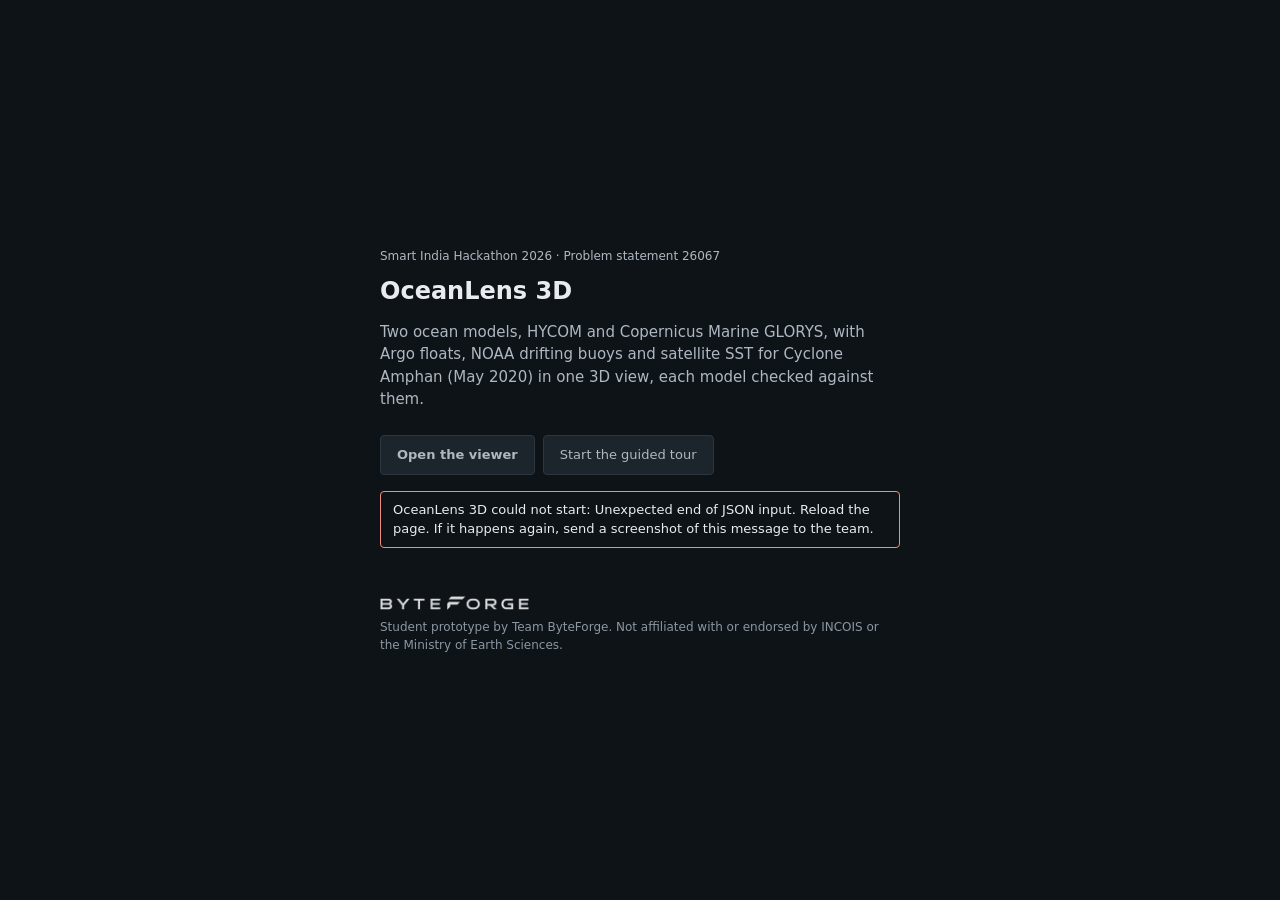
==== commit aa70d6bd: "Merge main: drift check against buoys and LAS satellite SST, with three models Main's drift-vs-buoys" ====
--- a/src/index.html
+++ b/src/index.html
@@ -27,8 +27,8 @@
   <div class="splash-inner">
     <p class="splash-eyebrow">Smart India Hackathon 2026 · Problem statement 26067</p>
     <h1 id="splashTitle">OceanLens 3D</h1>
-    <p id="splashLede" class="splash-lede">Two ocean models, HYCOM and Copernicus Marine GLORYS, and Argo float profiles
-      for Cyclone Amphan (May 2020) in one 3D view, with each model checked against the floats.</p>
+    <p id="splashLede" class="splash-lede">Two ocean models, HYCOM and Copernicus Marine GLORYS, with Argo floats, NOAA
+      drifting buoys and satellite SST for Cyclone Amphan (May 2020) in one 3D view, each model checked against them.</p>
     <div class="splash-actions">
       <!-- boot-guard (platform) will disable both with "Loading data…" until the app is ready -->
       <button id="enterBtn" class="btn btn-primary" disabled>Loading data…</button>
@@ -129,7 +129,7 @@
 
       <section class="grp" id="tchpNote" hidden aria-labelledby="grpTchp">
         <h2 id="grpTchp" class="grp-label">What the map shows</h2>
-        <p class="note">Heat stored in water warmer than 26 °C, from the surface down to the 26 °C isotherm (D26),
+        <p class="note" id="mapAbout">Heat stored in water warmer than 26 °C, from the surface down to the 26 °C isotherm (D26),
           computed from the model's temperature and salinity. The white contour marks 50 kJ/cm², a common threshold
           for cyclone intensification.</p>
         <button type="button" id="trackDetailsBtn" data-needs-shell hidden class="btn btn-block">Show Amphan's track details</button>
@@ -168,9 +168,6 @@
             <span id="hintOther" class="sr-only">Markers for imported instruments that are not Argo floats or gliders</span></li>
           <li id="rowTrack"><span id="lblTrack">Cyclone track</span>
             <button type="button" class="switch on" id="swTrack" role="switch" aria-checked="true" aria-labelledby="lblTrack"><span class="knob"></span></button></li>
-          <li id="rowDrifters" hidden><span id="lblDrifters">Drifting buoys</span>
-            <button type="button" class="switch" id="swDrifters" role="switch" aria-checked="false" aria-labelledby="lblDrifters" aria-describedby="hintDrifters"><span class="knob"></span></button>
-            <span id="hintDrifters" class="sr-only">Real drifting buoys in May 2020; click one to release a drift from it and compare</span></li>
           <li><span id="lblFlow">Current streaks</span>
             <button type="button" class="switch on" id="swFlow" role="switch" aria-checked="true" aria-labelledby="lblFlow"><span class="knob"></span></button></li>
           <li><span id="lblGrid">Grid</span>
@@ -305,6 +302,7 @@
           <button type="button" id="worstFloatBtn" data-needs-shell hidden class="btn btn-block">Compare the worst-fitting float</button>
         </div>
         <p class="hint">Click a float on the map to compare it with the model. Drag to orbit, scroll to zoom.</p>
+        <div id="productCard" class="product-card" hidden></div>
         <div id="valPanel"></div>
       </section>
 
@@ -421,7 +419,7 @@
         <svg class="icon" viewBox="0 0 16 16" aria-hidden="true"><path d="M4 4l8 8M12 4l-8 8"/></svg></button>
     </div>
     <table class="keys">
-      <tr><th scope="row"><kbd>1</kbd>–<kbd>5</kbd></th><td>Temperature, salinity, current speed, cyclone heat potential, chlorophyll</td></tr>
+      <tr><th scope="row"><kbd>1</kbd>–<kbd>7</kbd></th><td>Temperature, salinity, current speed, cyclone heat potential, chlorophyll, satellite SST, SST fronts</td></tr>
       <tr><th scope="row"><kbd>U</kbd> <kbd>L</kbd> <kbd>D</kbd> <kbd>I</kbd> <kbd>O</kbd></th><td>Surface, all depth levels, depth slice, depth of a value, isosurface (3D)</td></tr>
       <tr><th scope="row"><kbd>[</kbd> <kbd>]</kbd></th><td>Depth slice up or down</td></tr>
       <tr><th scope="row"><kbd>Space</kbd></th><td>Play or pause the analyses</td></tr>
@@ -470,6 +468,10 @@
         temperature (HYCOM and Argo give in-situ temperature, about 0.1 °C warmer at 1000 m), salinity and currents.
         Compared with a float, GLORYS is first turned into in-situ temperature at the float's pressure (UNESCO 1983),
         so both sides are the same quantity. Switch between the models under Model, or with <kbd>M</kbd>.</dd>
+      <dt>Model: IGORA</dt>
+      <dd>IGORA, the INCOIS Global Ocean ReAnalysis, exported from the INCOIS Live Access Server: the May 2020 monthly
+        mean of temperature, salinity and currents, averaged into the same 0.5° cells. One monthly mean stands for every
+        analysis day, so it shows the month, not Amphan's day-to-day changes.</dd>
       <dt>Argo</dt>
       <dd><span data-fact="argo.profiles" data-fmt="int"></span> profiles from
         <span data-fact="argo.floats" data-fmt="int"></span> floats, from the Argo GDAC via Ifremer ERDDAP. Delayed-mode
@@ -482,20 +484,38 @@
       <dt>Cyclone</dt>
       <dd>Six-hourly positions and winds from IBTrACS v04r01: IMD (RSMC New Delhi, 3-minute winds) and JTWC (1-minute
         winds), shown side by side.</dd>
+      <dt>Moorings</dt>
+      <dd>Four RAMA moorings (NOAA PMEL; 12°N 90°E, 15°N 90°E, 15°N 65°E, 8°N 67°E): daily means of temperature and
+        salinity at their sensor depths, and currents near the surface, with quality codes 1 to 3 kept.</dd>
       <dt>Drifting buoys</dt>
       <dd><span data-fact="drifters.drifters" data-fmt="int"></span> NOAA Global Drifter Program buoys inside the map,
         their hourly quality-controlled positions every 6 h. The drift tool is checked against them: from each buoy's
         position at an analysis, the model's line after 72 h, against where the buoy really was.</dd>
+      <dt>Satellite products</dt>
+      <dd>Sea-surface temperature from OSTIA (Copernicus Marine, 0.05° daily) and chlorophyll from
+        Copernicus-GlobColour (gap-free, 4 km daily), averaged into the same 0.5° cells: the SST fronts, the
+        fishing-zone indicator and the SST anomaly against the 1991–2020 normal of the same days, with every year's
+        mean since 1982.</dd>
       <dt>Coast and sea floor</dt>
       <dd>ETOPO1, sampled every 0.1° (now superseded by ETOPO 2022).</dd>
+      <dt>Currents for the drift tool</dt>
+      <dd>Each model's surface currents for every day from 4 to 25 May: HYCOM every 6 hours, GLORYS as daily means, on
+        the same 0.5° cells. At the 8 analyses they equal the fields on the map.</dd>
+      <dt>Drifting buoys</dt>
+      <dd>Hourly positions of the NOAA Global Drifter Program buoys inside the map, 4–25 May, with the date each lost its
+        15 m drogue. Shown while the drift tool is in use; a click on one releases a drift from it.</dd>
+      <dt>Satellite SST</dt>
+      <dd>NOAA OISST v2.1 (AVHRR only) daily sea-surface temperature at 0.25° on the 8 analysis days, extracted as NetCDF
+        from the INCOIS Live Access Server (las.incois.gov.in). SST fronts are computed from it in the browser.</dd>
     </dl>
 
     <h3>Read with care</h3>
     <ul class="about-bullets">
-      <li>Both models assimilate Argo profiles, so the model–Argo comparison is a consistency check, not independent
-        validation. The two models differ from each other, which shows how uncertain a single model is.</li>
+      <li>HYCOM and GLORYS assimilate Argo profiles (IGORA very likely does too), so the model–Argo comparison is a
+        consistency check, not independent validation. The models differ from each other, which shows how uncertain a
+        single model is.</li>
       <li>HYCOM is matched to each float at its own time (3-hourly output); GLORYS, which has daily means, at the
-        nearest of the 8 days.</li>
+        nearest of the 8 days; IGORA is one May 2020 monthly mean, so it shows no change from day to day.</li>
       <li>The model is shown on 11 levels and 0.5° cells; features smaller than that are smoothed out.</li>
       <li>Heat potential uses EOS-80 density and c<sub>p</sub> = 4000 J kg⁻¹ K⁻¹; some operational products use
         4178, about 4.5 % higher.</li>
@@ -507,6 +527,10 @@
       <li>Neither model has chlorophyll or oxygen. In real mode those come only from BGC-Argo floats, so there is no
         model column to compare them with.</li>
       <li>No glider data is included for this period.</li>
+      <li>The drift tool moves objects with the surface current only: no wind (leeway) and no waves (Stokes drift). It was
+        checked against the drifting buoys (data-pipeline/drift_validation.py): GLORYS came closer to them than HYCOM.
+        It is a teaching aid, not a search plan.</li>
+      <li>LAS writes land in its OISST extracts as 0 °C with no missing-value attribute; the pipeline treats 0 as land.</li>
     </ul>
 
     <h3>Add your own data</h3>
@@ -535,10 +559,16 @@
       <li data-cite="bgc_argo"></li>
       <li data-cite="hycom"></li>
       <li data-cite="glorys"></li>
+      <li data-cite="glo12"></li>
+      <li data-cite="igora"></li>
       <li data-cite="ibtracs"></li>
       <li data-cite="etopo1"></li>
-      <li data-cite="gdp"></li>
-      <li>Methods: UNESCO EOS-80 equation of state; Mackenzie (1981) sound speed; Leipper and Volgenau (1972) and Goni et al. (2009) for heat potential and D26; Argo quality-control manual for the density-inversion test.</li>
+      <li data-cite="gdp">NOAA Global Drifter Program hourly drifter data (Elipot et al. 2022), via NOAA AOML ERDDAP.</li>
+      <li data-cite="oisst">NOAA OISST v2.1 (Huang et al. 2021), from the INCOIS Live Access Server.</li>
+      <li data-cite="rama"></li>
+      <li data-cite="ostia"></li>
+      <li data-cite="globcolour"></li>
+      <li>Methods: UNESCO EOS-80 equation of state; UNESCO (1983) potential temperature; Mackenzie (1981) sound speed; Leipper and Volgenau (1972) and Goni et al. (2009) for heat potential and D26; Argo quality-control manual for the density-inversion test; Liu and Weisberg (2011) for the drift skill score; Belkin and O’Reilly (2009) for SST fronts.</li>
       <li>three.js r128, MIT licence (full text in THIRD_PARTY_NOTICES.md).</li>
     </ul>
 
@@ -609,7 +639,11 @@
 
 <script type="application/json" id="snapshot" src="../data/amphan-2020.json"></script>
 <script type="application/json" id="snapshot-glorys" src="../data/amphan-2020-glorys.json" data-embed="model"></script>
-<script type="application/json" id="snapshot-drifters" src="../data/drifters-2020-05.json"></script>
+<script type="application/json" id="snapshot-igora" src="../data/amphan-2020-igora.json" data-embed="model"></script>
+<script type="application/json" id="snapshot-extras" src="../data/amphan-2020-extras.json"></script>
+<script type="application/json" id="drift-validation" src="../data/drift-validation.json"></script>
+<script type="application/json" id="snapshot-products" src="../data/products-2020-05.json"></script>
+<script type="application/json" id="snapshot-moorings" src="../data/moorings-2020-05.json"></script>
 <!-- Script manifest (architect): build.py inlines each file below, in this order, as its own script element.
      They are classic scripts sharing one global scope. Code that runs while a file loads may use only what the files
      above it define; functions called later (events, updates) may use any of them. main.js comes last and boots the
@@ -621,12 +655,15 @@
 <script src="js/plugins/mooring.js"></script>
 <script src="js/plugins/adcp.js"></script>
 <script src="js/plugins/hfradar.js"></script>
+<script src="js/plugins/satellite.js"></script>
 <script src="js/fmt.js"></script>
 <script src="js/geo.js"></script>
 <script src="js/data-source.js"></script>
 <script src="js/ocean.js"></script>
 <script src="js/data-synthetic.js"></script>
 <script src="js/data-real.js"></script>
+<script src="js/products.js"></script>
+<script src="js/moorings.js"></script>
 <script src="js/facts.js"></script>
 <script src="js/render.js"></script>
 <script src="js/scene.js"></script>
@@ -638,7 +675,6 @@
 <script src="js/track.js"></script>
 <script src="js/section.js"></script>
 <script src="js/drift.js"></script>
-<script src="js/drifters.js"></script>
 <script src="js/charts.js"></script>
 <script src="js/flow.js"></script>
 <script src="js/markers.js"></script>
--- a/src/css/viewport.css
+++ b/src/css/viewport.css
@@ -57,7 +57,6 @@
 .sw-other::before,.sw-other::after{content:"";position:absolute;left:4.5px;top:0;width:3px;height:12px;background:#f4f4f4;
   outline:1px solid #0b0f13;transform:rotate(45deg);}
 .sw-other::after{transform:rotate(-45deg);}
-.sw-drifter{width:10px;height:10px;margin:0 1px;background:#7ee0ff;border-radius:50%;box-shadow:0 0 0 1.5px #0b0f13;}
 .sw-track{width:16px;height:0;border-top:2px dashed var(--text);}
 .sw-storm{width:11px;height:11px;border-radius:50%;border:2px solid var(--text);margin:0 1px;}
 .sw-contour{width:16px;height:2px;background:var(--chart-mark);}
@@ -93,5 +92,7 @@
 .geoLabel.tick{color:var(--text-2);}
 .geoLabel.current{font-style:italic;}
 .geoLabel.drift{font-weight:600;}
+.geoLabel.drift.buoy{color:#ffcf5c;}
+.geoLabel.under-tools{visibility:hidden;}
 .geoLabel.occluded{opacity:.35;}
 .geoLabel.secEnd{font-weight:600;background:var(--chip);border:1px solid var(--border-strong);border-radius:3px;padding:0 6px;text-shadow:none;}
--- a/src/css/panels.css
+++ b/src/css/panels.css
@@ -80,4 +80,5 @@
 .drift-opts{display:flex;flex-wrap:wrap;gap:var(--s-2);margin:0 0 var(--s-3);}
 .drift-opts .segmented button+button{margin-left:-1px;}
 .drift-opts .segmented button:not(:first-child):not(:last-child){border-radius:0;}
-.drifter-table td:first-child,.drifter-table th:first-child{white-space:nowrap;}
+.product-card{margin:0 0 var(--s-3);}
+.series-chart{display:block;width:100%;}
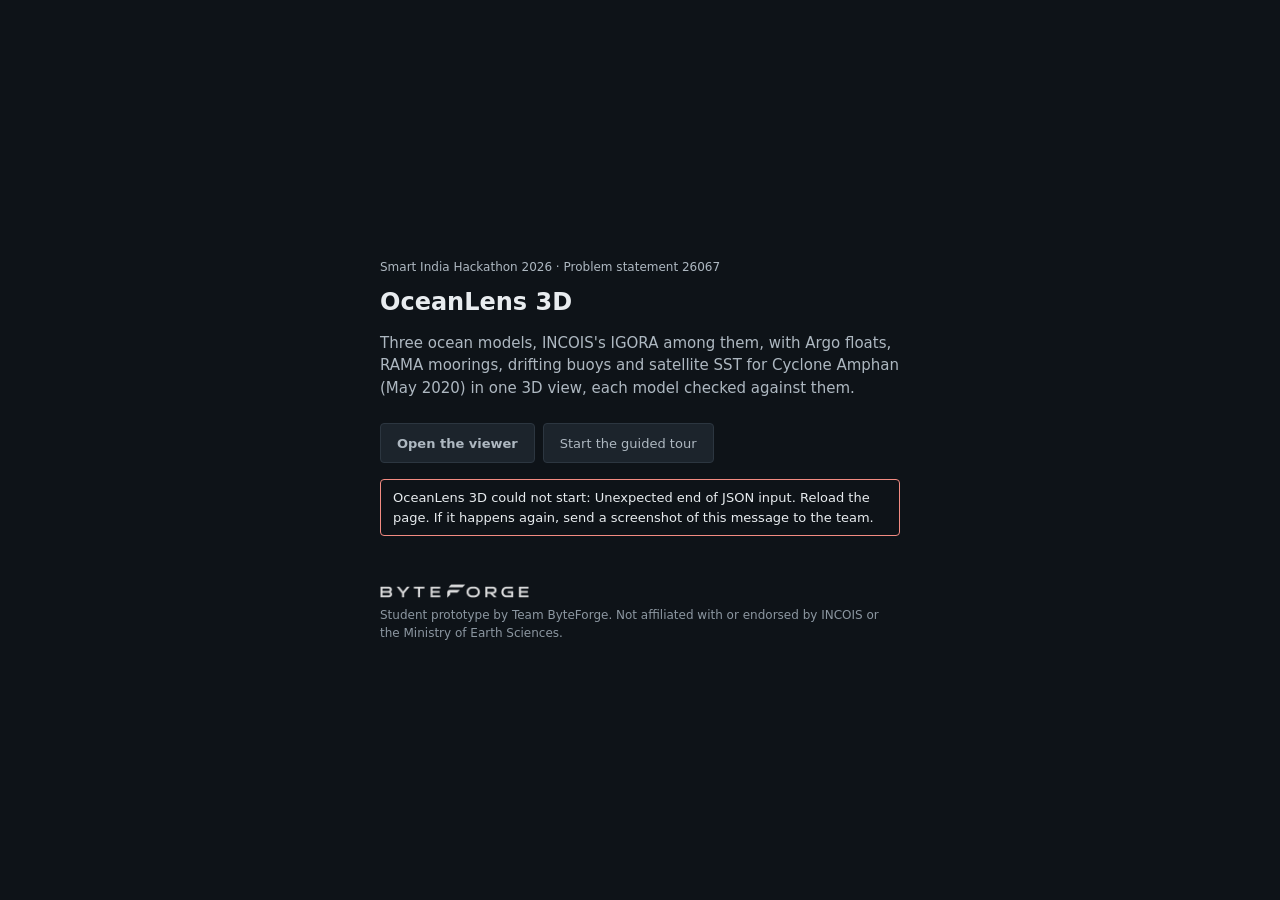
==== commit bf4c20fc: "Audit fixes: six demo bugs, IGORA coastal cells, judge-facing text An audit against the SIH26067 pro" ====
--- a/src/index.html
+++ b/src/index.html
@@ -4,7 +4,7 @@
 <meta charset="UTF-8">
 <title>OceanLens 3D · ocean model and Argo viewer</title>
 <meta name="viewport" content="width=device-width, initial-scale=1">
-<meta name="description" content="Interactive 3D view of two ocean models, HYCOM and Copernicus Marine GLORYS, and Argo float profiles for Cyclone Amphan, May 2020. A student prototype for Smart India Hackathon 2026, problem statement 26067.">
+<meta name="description" content="Interactive 3D view of three ocean models, HYCOM, Copernicus Marine GLORYS and INCOIS IGORA, and Argo float profiles for Cyclone Amphan, May 2020. A student prototype for Smart India Hackathon 2026, problem statement 26067.">
 <meta name="color-scheme" content="dark">
 <link rel="icon" href="data:image/svg+xml,%3Csvg xmlns='http://www.w3.org/2000/svg' viewBox='0 0 16 16'%3E%3Crect width='16' height='16' rx='3' fill='%23151b21'/%3E%3Cpath d='M2.5 9.5c1.8-2 3.7 2 5.5 0s3.7 2 5.5 0' stroke='%235aa9e6' stroke-width='1.6' fill='none' stroke-linecap='round'/%3E%3C/svg%3E">
 <link rel="stylesheet" href="css/tokens.css">
@@ -27,7 +27,7 @@
   <div class="splash-inner">
     <p class="splash-eyebrow">Smart India Hackathon 2026 · Problem statement 26067</p>
     <h1 id="splashTitle">OceanLens 3D</h1>
-    <p id="splashLede" class="splash-lede">Two ocean models, HYCOM and Copernicus Marine GLORYS, with Argo floats, NOAA
+    <p id="splashLede" class="splash-lede">Three ocean models, INCOIS's IGORA among them, with Argo floats, RAMA moorings,
       drifting buoys and satellite SST for Cyclone Amphan (May 2020) in one 3D view, each model checked against them.</p>
     <div class="splash-actions">
       <!-- boot-guard (platform) will disable both with "Loading data…" until the app is ready -->
@@ -423,7 +423,7 @@
       <tr><th scope="row"><kbd>U</kbd> <kbd>L</kbd> <kbd>D</kbd> <kbd>I</kbd> <kbd>O</kbd></th><td>Surface, all depth levels, depth slice, depth of a value, isosurface (3D)</td></tr>
       <tr><th scope="row"><kbd>[</kbd> <kbd>]</kbd></th><td>Depth slice up or down</td></tr>
       <tr><th scope="row"><kbd>Space</kbd></th><td>Play or pause the analyses</td></tr>
-      <tr><th scope="row"><kbd>M</kbd></th><td>Switch the model, HYCOM or GLORYS (real data)</td></tr>
+      <tr><th scope="row"><kbd>M</kbd></th><td>Switch the model: HYCOM, GLORYS or IGORA (real data)</td></tr>
       <tr><th scope="row"><kbd>S</kbd></th><td>Draw a vertical section (drag across the sea)</td></tr>
       <tr><th scope="row"><kbd>T</kbd></th><td>Release a surface drift (click the sea)</td></tr>
       <tr><th scope="row"><kbd>P</kbd></th><td>Start or end the guided tour</td></tr>
@@ -524,7 +524,7 @@
         <span data-fact="view.deepCompression" data-fmt="int"></span> times.</li>
       <li>Current labels mark where these currents usually flow; they are not drawn from this data.</li>
       <li>Current streaks move at an illustrative speed, not a physical one.</li>
-      <li>Neither model has chlorophyll or oxygen. In real mode those come only from BGC-Argo floats, so there is no
+      <li>No model here has chlorophyll or oxygen. In real mode those come only from BGC-Argo floats, so there is no
         model column to compare them with.</li>
       <li>No glider data is included for this period.</li>
       <li>The drift tool moves objects with the surface current only: no wind (leeway) and no waves (Stokes drift). It was
--- a/src/css/viewport.css
+++ b/src/css/viewport.css
@@ -12,7 +12,7 @@
   color:var(--text);max-width:100%;}
 .badge{display:inline-block;padding:1px var(--s-2);border-radius:3px;font-size:var(--fs-1);font-weight:600;
   background:var(--panel-2);color:var(--text);border:1px solid var(--border-strong);white-space:nowrap;}
-#contextLine.synth .badge{background:var(--synth);border-color:var(--synth);color:var(--synth-ink);}
+#contextLine.synth .badge,#contextLine.stale .badge{background:var(--synth);border-color:var(--synth);color:var(--synth-ink);}
 #compass{width:40px;height:40px;border-radius:50%;background:var(--chip);border:1px solid var(--border);display:flex;
   align-items:center;justify-content:center;flex-shrink:0;}
 #compass svg{width:24px;height:24px;overflow:visible;}
